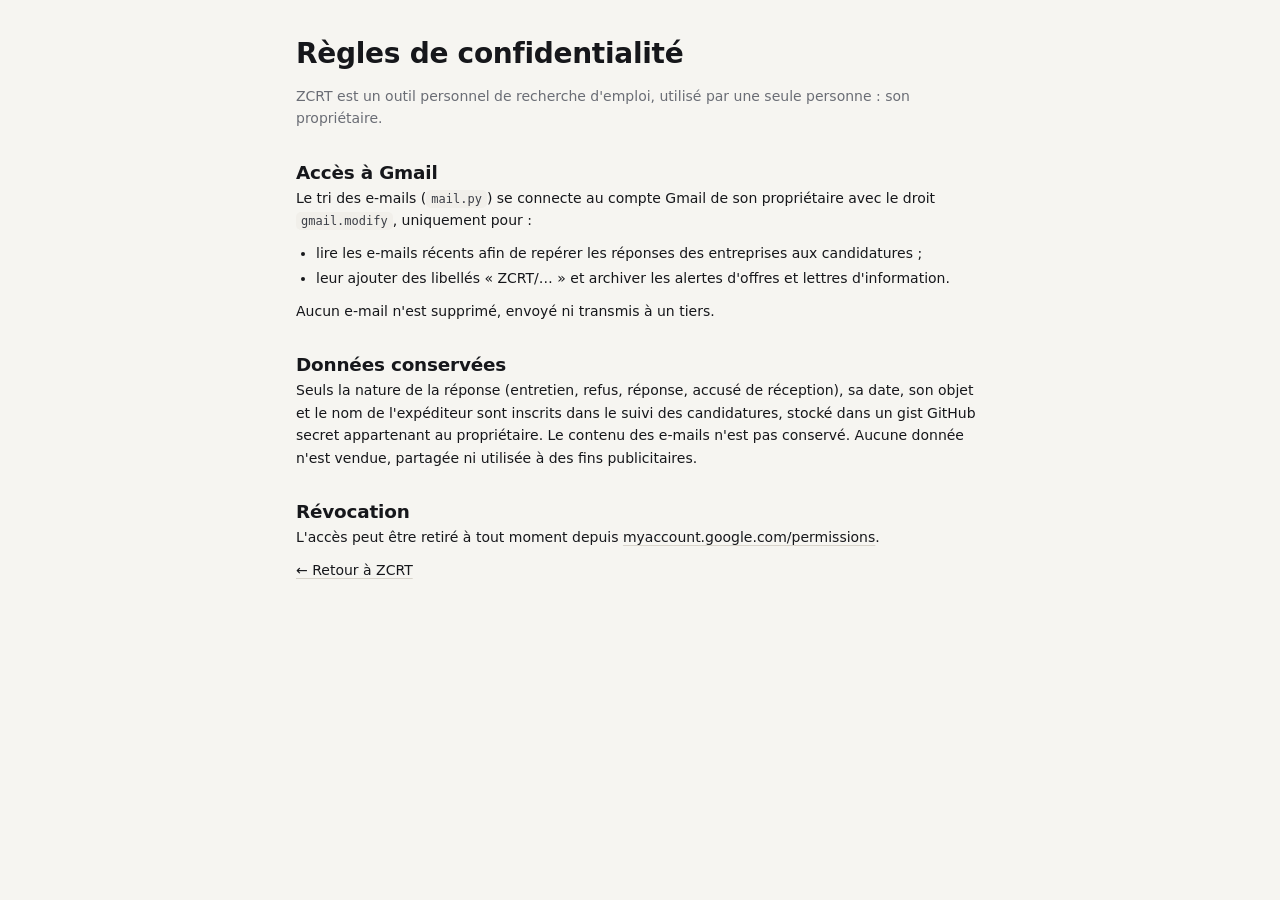
==== confidentialite.html @ 4978a3b3 "Page de confidentialité pour l'écran de consentement Google Co-Authored-By: Claude Opus 5.5 <noreply" ====
<!doctype html>
<html lang="fr">
<head>
<meta charset="utf-8"><meta name="viewport" content="width=device-width,initial-scale=1">
<title>ZCRT — Confidentialité</title>
<link rel="icon" type="image/png" href="icons/favicon-64.png">
<link rel="stylesheet" href="theme.css">
<script>
(function () {
  try {
    var t = localStorage.getItem('zcrt_theme') || (matchMedia('(prefers-color-scheme: dark)').matches ? 'dark' : 'light');
    document.documentElement.setAttribute('data-theme', t);
  } catch (e) { /* stockage indisponible */ }
})();
</script>
<style>
  body { background: var(--bg); color: var(--ink); }
  main { max-width: 720px; margin: 0 auto; padding: 32px 16px 64px; line-height: 1.6; }
  h1 { margin-bottom: 8px; }
  h2 { margin-top: 28px; font-size: 1.15rem; }
  ul { padding-left: 20px; }
</style>
</head>
<body>
<main>
  <h1>Règles de confidentialité</h1>
  <p class="muted">ZCRT est un outil personnel de recherche d'emploi, utilisé par une seule personne : son propriétaire.</p>

  <h2>Accès à Gmail</h2>
  <p>Le tri des e-mails (<code>mail.py</code>) se connecte au compte Gmail de son propriétaire avec le droit <code>gmail.modify</code>, uniquement pour :</p>
  <ul>
    <li>lire les e-mails récents afin de repérer les réponses des entreprises aux candidatures ;</li>
    <li>leur ajouter des libellés « ZCRT/… » et archiver les alertes d'offres et lettres d'information.</li>
  </ul>
  <p>Aucun e-mail n'est supprimé, envoyé ni transmis à un tiers.</p>

  <h2>Données conservées</h2>
  <p>Seuls la nature de la réponse (entretien, refus, réponse, accusé de réception), sa date, son objet et le nom de l'expéditeur sont inscrits dans le suivi des candidatures, stocké dans un gist GitHub secret appartenant au propriétaire. Le contenu des e-mails n'est pas conservé. Aucune donnée n'est vendue, partagée ni utilisée à des fins publicitaires.</p>

  <h2>Révocation</h2>
  <p>L'accès peut être retiré à tout moment depuis <a href="https://myaccount.google.com/permissions">myaccount.google.com/permissions</a>.</p>

  <p><a href="./">← Retour à ZCRT</a></p>
</main>
</body>
</html>
---- theme.css ----
/* ==========================================================================
   ZCRT — système de design
   Identité : encre profonde + citron vert (signal), fond papier chaud,
   une couleur discrète par métier. Titres en Bricolage Grotesque, interface
   en Inter. Clair et sombre partagent les mêmes jetons.
   ========================================================================== */

:root {
  color-scheme: light;
  --bg: #f6f5f1;
  --surface: #ffffff;
  --surface-2: #faf9f6;
  --surface-3: #f1efea;
  --ink: #16171b;
  --ink-2: #3b3e46;
  --muted: #6a6d75;
  --faint: #9a9ca3;
  --line: #e8e5de;
  --line-strong: #d8d4cb;

  --brand: #16171b;
  --brand-ink: #ffffff;
  --signal: #c6ef6b;
  --signal-ink: #1f2a07;
  --focus: #4c6ef5;

  --stock: #d97a2b;
  --rayon: #1d9a74;
  --vente: #cf4a7d;

  --st-examiner: #6a6d75;
  --st-postuler: #3a66db;
  --st-envoyee: #1d8f57;
  --st-entretien: #7a55e8;
  --st-relancer: #b7791f;
  --st-refus: #c9423a;
  --st-ignoree: #8b8e95;

  --radius-sm: 8px;
  --radius: 12px;
  --radius-lg: 16px;
  --shadow-xs: 0 1px 2px rgba(22, 23, 27, .05);
  --shadow-sm: 0 1px 2px rgba(22, 23, 27, .04), 0 2px 6px rgba(22, 23, 27, .04);
  --shadow: 0 1px 2px rgba(22, 23, 27, .04), 0 8px 24px rgba(22, 23, 27, .06);
  --shadow-lg: 0 2px 6px rgba(22, 23, 27, .06), 0 20px 48px rgba(22, 23, 27, .14);
  --ease: cubic-bezier(.2, .7, .2, 1);

  --display: "Bricolage Grotesque", "Inter", system-ui, sans-serif;
  --sans: "Inter", ui-sans-serif, system-ui, -apple-system, "Segoe UI", Arial, sans-serif;
  --mono: ui-monospace, "SF Mono", Menlo, Consolas, monospace;
}

:root[data-theme="dark"] {
  color-scheme: dark;
  --bg: #0e0f12;
  --surface: #16171c;
  --surface-2: #1b1d23;
  --surface-3: #22242b;
  --ink: #eceef1;
  --ink-2: #c5c8ce;
  --muted: #9a9ea7;
  --faint: #6e727b;
  --line: #25272e;
  --line-strong: #33363e;

  --brand: #eceef1;
  --brand-ink: #111215;
  --signal: #c6ef6b;
  --signal-ink: #1a2405;
  --focus: #8aa4ff;

  --stock: #f0974f;
  --rayon: #3cc196;
  --vente: #ec6f9d;

  --st-examiner: #a2a6ae;
  --st-postuler: #7c9dff;
  --st-envoyee: #4cc887;
  --st-entretien: #a98bff;
  --st-relancer: #e3b04f;
  --st-refus: #f07b72;
  --st-ignoree: #7d818a;

  --shadow-xs: 0 1px 2px rgba(0, 0, 0, .4);
  --shadow-sm: 0 1px 2px rgba(0, 0, 0, .35), 0 2px 6px rgba(0, 0, 0, .2);
  --shadow: 0 1px 2px rgba(0, 0, 0, .35), 0 8px 24px rgba(0, 0, 0, .3);
  --shadow-lg: 0 2px 6px rgba(0, 0, 0, .4), 0 24px 56px rgba(0, 0, 0, .55);
}

/* ---------- Base ---------- */
*, *::before, *::after { box-sizing: border-box; }
html { scroll-behavior: smooth; -webkit-text-size-adjust: 100%; }
body {
  margin: 0;
  background: var(--bg);
  color: var(--ink);
  font: 14px/1.55 var(--sans);
  -webkit-font-smoothing: antialiased;
  -moz-osx-font-smoothing: grayscale;
  text-rendering: optimizeLegibility;
}
h1, h2, h3, h4 { font-family: var(--display); color: var(--ink); margin: 0; letter-spacing: -.01em; }
p { margin: 0 0 10px; }
a { color: var(--ink); text-underline-offset: 3px; text-decoration-color: var(--line-strong); }
a:hover { text-decoration-color: currentColor; }
code { font: 12px/1 var(--mono); background: var(--surface-3); border-radius: 5px; padding: 2px 5px; color: var(--ink-2); }
ul { margin: 6px 0 10px; padding-left: 18px; }
li { margin: 3px 0; }
[hidden] { display: none !important; }
.sr-only { position: absolute; width: 1px; height: 1px; overflow: hidden; clip: rect(0 0 0 0); white-space: nowrap; }
.muted { color: var(--muted); }
.small { font-size: 12px; }
.hint { color: var(--muted); font-size: 12px; margin: 6px 0 0; }
::selection { background: color-mix(in srgb, var(--signal) 60%, transparent); color: var(--ink); }

.ic { width: 16px; height: 16px; flex: none; fill: none; stroke: currentColor; stroke-width: 1.9; stroke-linecap: round; stroke-linejoin: round; vertical-align: -3px; }

:focus-visible { outline: 2px solid var(--focus); outline-offset: 2px; border-radius: 6px; }

/* ---------- Boutons ---------- */
button, input, select, textarea { font: inherit; color: inherit; }
button {
  display: inline-flex; align-items: center; justify-content: center; gap: 7px;
  min-height: 38px; padding: 8px 14px;
  border: 1px solid transparent; border-radius: 10px;
  background: var(--brand); color: var(--brand-ink);
  font-weight: 600; font-size: 14px; line-height: 1.2;
  cursor: pointer; white-space: nowrap;
  box-shadow: var(--shadow-xs);
  transition: background-color .15s var(--ease), border-color .15s var(--ease), color .15s var(--ease), box-shadow .15s var(--ease), transform .15s var(--ease);
}
button:hover { background: color-mix(in srgb, var(--brand) 86%, var(--bg)); }
button:active { transform: translateY(1px); }
button:disabled, button[disabled] { opacity: .45; cursor: not-allowed; transform: none; box-shadow: none; }
button.secondary { background: var(--surface); color: var(--ink); border-color: var(--line-strong); }
button.secondary:hover { background: var(--surface-2); border-color: color-mix(in srgb, var(--line-strong) 60%, var(--ink)); }
button.ghost { background: transparent; color: var(--ink-2); border-color: transparent; box-shadow: none; }
button.ghost:hover { background: var(--surface-3); color: var(--ink); }
button.ok { background: var(--st-envoyee); color: #fff; }
button.ok:hover { background: color-mix(in srgb, var(--st-envoyee) 86%, #000); }
:root[data-theme="dark"] button.ok { color: #08130d; }
.small-btn { min-height: 32px; padding: 5px 10px; font-size: 13px; }
.icon-btn { width: 38px; padding: 0; }
.icon-link { display: inline-grid; place-items: center; width: 32px; height: 32px; border-radius: 8px; color: var(--muted); }
.icon-link:hover { background: var(--surface-3); color: var(--ink); }

/* ---------- Champs ---------- */
.field label { display: block; margin: 0 0 6px; font-size: 12px; font-weight: 600; color: var(--ink-2); }
.field input, .field select, .field textarea, select, .search-box {
  width: 100%; min-height: 40px; padding: 9px 12px;
  border: 1px solid var(--line-strong); border-radius: 10px;
  background: var(--surface); color: var(--ink);
  transition: border-color .15s var(--ease), box-shadow .15s var(--ease), background-color .15s var(--ease);
}
.field textarea { line-height: 1.55; resize: vertical; }
.field input:hover, .field select:hover, .field textarea:hover, select:hover { border-color: color-mix(in srgb, var(--line-strong) 55%, var(--ink)); }
.field input:focus, .field select:focus, .field textarea:focus, select:focus, .search-box:focus-within {
  outline: none; border-color: var(--focus); box-shadow: 0 0 0 3px color-mix(in srgb, var(--focus) 22%, transparent);
}
.field input:disabled { background: var(--surface-3); color: var(--muted); }
input::placeholder, textarea::placeholder { color: var(--faint); }
select {
  appearance: none; -webkit-appearance: none; cursor: pointer; padding-right: 32px;
  background-image: url("data:image/svg+xml,%3Csvg xmlns='http://www.w3.org/2000/svg' width='12' height='12' viewBox='0 0 24 24' fill='none' stroke='%238a8d94' stroke-width='2.4' stroke-linecap='round' stroke-linejoin='round'%3E%3Cpath d='m6 9 6 6 6-6'/%3E%3C/svg%3E");
  background-repeat: no-repeat; background-position: right 11px center;
}
input[type="checkbox"] { accent-color: var(--brand); width: 16px; height: 16px; margin: 0; }

/* ---------- Structure ---------- */
.app { display: grid; grid-template-columns: 236px minmax(0, 1fr); min-height: 100vh; }
.side {
  position: sticky; top: 0; height: 100vh; display: flex; flex-direction: column; gap: 6px;
  padding: 22px 14px; background: #121316; color: #fff; z-index: 10;
}
:root[data-theme="dark"] .side { background: #0a0b0d; border-right: 1px solid var(--line); }
.brand { display: flex; align-items: center; gap: 10px; margin: 0 8px 22px; font: 700 22px/1 var(--display); letter-spacing: -.5px; }
.brand-mark { display: inline-grid; place-items: center; width: 30px; height: 30px; border-radius: 9px; background: var(--signal); color: var(--signal-ink); font: 800 16px/1 var(--display); }
.brand i, .top-brand i { font-style: normal; color: var(--signal); }
.nav { display: grid; gap: 2px; }
.nav button {
  justify-content: flex-start; gap: 11px; width: 100%; min-height: 40px; padding: 9px 12px;
  background: transparent; color: #a8abb3; border: 0; box-shadow: none; font-weight: 500; text-align: left;
}
.nav button .ic { width: 18px; height: 18px; }
.nav button:hover { background: rgba(255, 255, 255, .06); color: #fff; }
.nav button.active { background: rgba(255, 255, 255, .09); color: #fff; }
.nav button.active .ic { color: var(--signal); }
.nav-count { margin-left: auto; min-width: 22px; padding: 1px 7px; border-radius: 999px; background: rgba(255, 255, 255, .1); color: #fff; font-size: 11px; font-weight: 600; text-align: center; }
.side-note { margin-top: auto; padding: 0 10px; color: #6f727a; font-size: 11px; line-height: 1.5; }

.main { min-width: 0; width: 100%; max-width: 1240px; margin: 0 auto; padding: 28px clamp(18px, 3.4vw, 44px) 40px; }

/* ---------- En-tête ---------- */
.top { position: relative; display: flex; align-items: center; justify-content: center; text-align: center; padding: 4px 52px 22px; margin-bottom: 22px; border-bottom: 1px solid var(--line); }
.top-brand { display: none; }
.top-brand i { margin-left: -6px; }
.eyebrow { color: var(--muted); font-size: 11px; font-weight: 600; letter-spacing: .14em; text-transform: uppercase; }
.top h1 { margin: 6px 0 4px; font-size: clamp(24px, 2.6vw, 32px); font-weight: 700; line-height: 1.15; letter-spacing: -.025em; }
.motto { color: var(--muted); font-size: 14px; font-style: italic; }
.top-actions { position: absolute; top: 2px; right: 0; }
.theme-toggle { border: 1px solid var(--line-strong); background: var(--surface); color: var(--ink-2); border-radius: 999px; }
.theme-toggle:hover { background: var(--surface-2); color: var(--ink); }

.section { display: none; }
.section.active { display: block; animation: rise .28s var(--ease); }
@keyframes rise { from { opacity: 0; transform: translateY(6px); } to { opacity: 1; transform: none; } }

/* ---------- Pastilles ---------- */
.pill { display: inline-flex; align-items: center; gap: 6px; padding: 4px 10px; border-radius: 999px; background: var(--surface-3); color: var(--ink-2); font-size: 12px; font-weight: 600; white-space: nowrap; }
.pill .ic { width: 13px; height: 13px; }
.pill.green { background: color-mix(in srgb, var(--st-envoyee) 13%, transparent); color: var(--st-envoyee); }
.pill.blue { background: color-mix(in srgb, var(--st-postuler) 13%, transparent); color: var(--st-postuler); }

/* ---------- Statistiques ---------- */
.stats { display: grid; grid-template-columns: repeat(4, minmax(0, 1fr)); gap: 12px; margin-bottom: 12px; }
.stat {
  position: relative; display: flex; align-items: center; gap: 12px; padding: 14px 16px;
  background: var(--surface); border: 1px solid var(--line); border-radius: var(--radius); box-shadow: var(--shadow-xs);
}
.stat-ic { display: grid; place-items: center; flex: none; width: 36px; height: 36px; border-radius: 10px; background: var(--surface-3); color: var(--ink-2); }
.stat-ic .ic { width: 18px; height: 18px; }
.stat:nth-child(2) .stat-ic { background: color-mix(in srgb, var(--stock) 14%, transparent); color: var(--stock); }
.stat:nth-child(3) .stat-ic { background: color-mix(in srgb, var(--st-envoyee) 14%, transparent); color: var(--st-envoyee); }
.stat:nth-child(4) .stat-ic { background: color-mix(in srgb, var(--st-entretien) 13%, transparent); color: var(--st-entretien); }
.stat label { display: block; color: var(--muted); font-size: 12px; font-weight: 500; line-height: 1.3; }
.stat strong { display: block; margin-top: 2px; font: 700 24px/1.1 var(--display); letter-spacing: -.02em; font-variant-numeric: tabular-nums; }
.stat.clickable { cursor: pointer; transition: border-color .15s var(--ease), box-shadow .15s var(--ease), transform .15s var(--ease); }
.stat.clickable:hover { border-color: var(--line-strong); box-shadow: var(--shadow-sm); transform: translateY(-1px); }
.stat-go { margin-left: auto; color: var(--faint); transition: transform .15s var(--ease), color .15s var(--ease); }
.stat.clickable:hover .stat-go { color: var(--ink); transform: translateX(2px); }

/* ---------- Actions rapides et objectif ---------- */
.pilot-bar { display: grid; grid-template-columns: repeat(3, minmax(0, 1fr)); gap: 12px; margin-bottom: 12px; }
.action-btn { min-height: 52px; border-radius: var(--radius); font-size: 15px; font-weight: 600; gap: 9px; }
.action-btn .ic { width: 18px; height: 18px; }
.count { min-width: 26px; padding: 2px 8px; border-radius: 999px; background: rgba(255, 255, 255, .16); font-size: 12px; font-weight: 600; font-variant-numeric: tabular-nums; }
:root[data-theme="dark"] #triageBtn { background: var(--surface-3); color: var(--ink); border-color: var(--line-strong); }
:root[data-theme="dark"] #triageBtn:hover { background: #2b2e36; }
:root[data-theme="dark"] .ok .count { background: rgba(0, 0, 0, .12); }
.goal { display: flex; flex-direction: column; justify-content: center; gap: 6px; min-width: 0; padding: 10px 14px; background: var(--surface); border: 1px solid var(--line); border-radius: var(--radius); box-shadow: var(--shadow-xs); color: var(--muted); font-size: 12px; }
.goal-top { display: flex; align-items: center; justify-content: space-between; }
.goal-label { display: inline-flex; align-items: center; gap: 6px; font-weight: 600; color: var(--ink-2); }
.goal-label .ic { width: 14px; height: 14px; }
.goal-check { display: none; color: var(--st-envoyee); }
.goal.done .goal-check { display: inline-flex; }
.goal-text b { color: var(--ink); font: 700 15px/1 var(--display); }
.goal-bar { height: 6px; overflow: hidden; border-radius: 99px; background: var(--surface-3); }
.goal-bar i { display: block; width: 0; height: 100%; border-radius: inherit; background: var(--ink); transition: width .5s var(--ease); }
.goal.done .goal-bar i { background: var(--st-envoyee); }
.sync-state { color: var(--muted); font-size: 12px; }
.pilot-bar .sync-state { grid-column: 1 / -1; margin-top: -4px; text-align: right; }
.pilot-bar .sync-state:empty { display: none; }
.sync-error { color: var(--st-refus) !important; }
.sync-pill:not(:empty) { padding: 4px 10px; border-radius: 999px; background: var(--surface-3); white-space: nowrap; }

/* ---------- Onglets métiers ---------- */
.category-tabs { display: grid; grid-template-columns: repeat(3, minmax(0, 1fr)); gap: 12px; margin-bottom: 16px; }
.category-tabs button {
  --c: var(--stock);
  position: relative; justify-content: flex-start; gap: 12px; min-height: 64px; padding: 12px 16px;
  background: var(--surface); color: var(--ink-2); border: 1px solid var(--line); border-radius: var(--radius);
  box-shadow: var(--shadow-xs); font: 600 15px/1.25 var(--display); text-align: left; white-space: normal;
}
.category-tabs button[data-category="rayon"] { --c: var(--rayon); }
.category-tabs button[data-category="vente"] { --c: var(--vente); }
.ct-ic { display: grid; place-items: center; flex: none; width: 38px; height: 38px; border-radius: 10px; background: color-mix(in srgb, var(--c) 13%, transparent); color: var(--c); transition: background-color .15s var(--ease), color .15s var(--ease); }
.ct-ic .ic { width: 19px; height: 19px; }
.ct-label { flex: 1; min-width: 0; }
.ct-count { padding: 2px 9px; border-radius: 999px; background: var(--surface-3); color: var(--muted); font: 600 12px/1.5 var(--sans); font-variant-numeric: tabular-nums; }
.ct-count:empty { display: none; }
.category-tabs button:hover { background: var(--surface-2); border-color: var(--line-strong); color: var(--ink); }
.category-tabs button.active { color: var(--ink); border-color: var(--c); background: color-mix(in srgb, var(--c) 6%, var(--surface)); box-shadow: 0 0 0 1px var(--c), var(--shadow-sm); }
.category-tabs button.active .ct-ic { background: var(--c); color: #fff; }
.category-tabs button.active .ct-count { background: color-mix(in srgb, var(--c) 16%, transparent); color: var(--ink); }

/* ---------- Recherche et filtres ---------- */
.panel { background: var(--surface); border: 1px solid var(--line); border-radius: var(--radius-lg); box-shadow: var(--shadow-xs); padding: 22px; margin-bottom: 16px; }
.panel-head { display: flex; align-items: flex-start; justify-content: space-between; gap: 14px; margin-bottom: 18px; }
.panel h2 { font-size: 18px; font-weight: 700; letter-spacing: -.015em; }
.panel h3 { font-size: 15px; }
.panel-sub { margin: 4px 0 0; color: var(--muted); font-size: 13px; max-width: 70ch; }
.panel-foot { display: flex; flex-wrap: wrap; gap: 8px; margin-top: 18px; }

.search-panel { padding: 14px; margin-bottom: 18px; }
.search-row { display: flex; gap: 8px; }
.search-box { display: flex; align-items: center; gap: 10px; flex: 1; width: auto; min-width: 0; min-height: 46px; padding: 0 14px; cursor: text; border-radius: 11px; background: var(--surface-2); }
.search-box .ic { width: 18px; height: 18px; color: var(--muted); }
.search-box input { flex: 1; min-width: 0; height: 44px; border: 0; outline: 0; background: transparent; font-size: 15px; }
.search-box input::-webkit-search-cancel-button { cursor: pointer; }
.search-row > button { min-height: 46px; border-radius: 11px; }
.filters-toggle { display: none; }
.ft-count { min-width: 20px; padding: 1px 6px; border-radius: 999px; background: var(--brand); color: var(--brand-ink); font-size: 11px; }
.filters { display: grid; grid-template-columns: repeat(4, minmax(0, 1fr)) auto; gap: 10px; align-items: end; margin-top: 12px; }
.filters .field label { font-size: 11px; color: var(--muted); font-weight: 600; letter-spacing: .02em; }
.filters select { min-height: 38px; font-size: 13px; background-color: var(--surface); }
.filters #resetFilters { min-height: 38px; color: var(--muted); }
.checks { grid-column: 1 / -1; display: flex; flex-wrap: wrap; gap: 8px 20px; padding-top: 4px; color: var(--muted); font-size: 12px; }
.checks label { display: inline-flex; align-items: center; gap: 8px; cursor: pointer; }
.active-filters { display: flex; flex-wrap: wrap; gap: 6px; margin-top: 12px; padding-top: 12px; border-top: 1px dashed var(--line); }
.filter-chip { min-height: 30px; padding: 4px 8px 4px 11px; gap: 6px; border-radius: 999px; background: var(--surface-3); color: var(--ink); border: 1px solid transparent; box-shadow: none; font-size: 12px; font-weight: 500; }
.filter-chip .ic { width: 13px; height: 13px; color: var(--muted); }
.filter-chip:hover { background: color-mix(in srgb, var(--surface-3) 60%, var(--line-strong)); }
.filter-chip.clear-all { background: transparent; color: var(--muted); padding: 4px 10px; }
.filter-chip.clear-all:hover { color: var(--ink); background: transparent; text-decoration: underline; }

/* ---------- Résultats ---------- */
.results-head { display: flex; align-items: center; justify-content: space-between; gap: 12px; margin: 0 2px 12px; }
.results-head h2 { display: flex; align-items: center; gap: 10px; font-size: 18px; }
.results-tools { display: flex; align-items: center; gap: 12px; }
.result-count { color: var(--muted); font-size: 13px; font-variant-numeric: tabular-nums; }
.sort { position: relative; display: inline-flex; align-items: center; }
.sort .ic { position: absolute; left: 10px; width: 14px; height: 14px; color: var(--muted); pointer-events: none; }
.sort select { width: auto; min-height: 34px; padding: 6px 30px 6px 30px; border-radius: 9px; font-size: 13px; font-weight: 500; }

.jobs { display: grid; gap: 10px; }
.jobs:empty { min-height: 300px; border-radius: var(--radius); background:
  linear-gradient(90deg, transparent, color-mix(in srgb, var(--surface) 70%, transparent), transparent) 0 0 / 40% 100% no-repeat,
  repeating-linear-gradient(var(--surface-3) 0 118px, transparent 118px 128px);
  animation: shimmer 1.2s linear infinite; }
@keyframes shimmer { from { background-position: -40% 0, 0 0; } to { background-position: 140% 0, 0 0; } }

/* ---------- Carte d'offre ---------- */
.job {
  --c: var(--stock);
  position: relative; display: grid; grid-template-columns: auto minmax(0, 1fr) 176px; gap: 16px;
  padding: 16px 16px 16px 18px; background: var(--surface); border: 1px solid var(--line); border-radius: var(--radius);
  box-shadow: var(--shadow-xs); transition: border-color .15s var(--ease), box-shadow .15s var(--ease), transform .15s var(--ease);
}
.job::before { content: ""; position: absolute; left: -1px; top: 14px; bottom: 14px; width: 3px; border-radius: 0 3px 3px 0; background: var(--c); }
.job[data-cat="rayon"] { --c: var(--rayon); }
.job[data-cat="vente"] { --c: var(--vente); }
.job:hover { border-color: var(--line-strong); box-shadow: var(--shadow); transform: translateY(-1px); }
.job[data-status="Candidature envoyée"], .job[data-status="Refus"], .job[data-status="Ignorée"] { background: var(--surface-2); }
.job[data-status="Candidature envoyée"] h3, .job[data-status="Refus"] h3, .job[data-status="Ignorée"] h3 { color: var(--ink-2); }

.job-logo { flex: none; display: grid; place-items: center; width: 44px; height: 44px; border-radius: 11px; background: hsl(var(--h, 220) 42% 93%); color: hsl(var(--h, 220) 38% 30%); font: 700 15px/1 var(--display); letter-spacing: .02em; }
:root[data-theme="dark"] .job-logo { background: hsl(var(--h, 220) 22% 20%); color: hsl(var(--h, 220) 60% 80%); }
.job-main { min-width: 0; }
.job-head { display: flex; align-items: flex-start; gap: 8px; }
.job h3 { font-size: 16px; font-weight: 700; line-height: 1.3; letter-spacing: -.01em; }
.badge-new { flex: none; margin-top: 1px; padding: 2px 8px; border-radius: 999px; background: var(--signal); color: var(--signal-ink); font-size: 11px; font-weight: 700; letter-spacing: .01em; }
.job-company { margin-top: 2px; color: var(--ink-2); font-weight: 500; font-size: 14px; }
.job-meta { display: flex; flex-wrap: wrap; align-items: center; gap: 4px 14px; margin-top: 8px; color: var(--muted); font-size: 13px; }
.job-meta > span { display: inline-flex; align-items: center; gap: 5px; }
.job-meta .ic { width: 14px; height: 14px; color: var(--faint); }
.job-meta .travel { color: var(--ink-2); font-weight: 500; }
.job-meta .hidden-why { color: var(--muted); font-style: italic; }
.job-meta .fresh { color: color-mix(in srgb, var(--st-envoyee) 85%, var(--ink)); font-weight: 600; }
.job-meta .fresh .ic { color: currentColor; }
.job p { margin: 10px 0 0; color: var(--muted); font-size: 13px; line-height: 1.55; display: -webkit-box; -webkit-line-clamp: 2; -webkit-box-orient: vertical; overflow: hidden; }
.job-tags { display: flex; flex-wrap: wrap; align-items: center; gap: 6px; margin-top: 10px; }
.contract { display: inline-flex; align-items: center; padding: 3px 9px; border-radius: 6px; font-size: 12px; font-weight: 600; border: 1px solid transparent; }
.c-cdi { background: color-mix(in srgb, var(--st-envoyee) 12%, transparent); color: var(--st-envoyee); }
.c-cdd { background: color-mix(in srgb, var(--st-postuler) 12%, transparent); color: var(--st-postuler); }
.c-interim { background: color-mix(in srgb, var(--st-entretien) 12%, transparent); color: var(--st-entretien); }
.c-verifier { background: transparent; color: var(--muted); border: 1px dashed var(--line-strong); }
.source-credit { display: inline-flex; align-items: center; padding: 3px 8px; border-radius: 6px; border: 1px solid var(--line); color: var(--muted); font-size: 11px; font-weight: 600; text-decoration: none; }
.source-credit:hover { color: var(--ink); border-color: var(--line-strong); }

.job-side { display: flex; flex-direction: column; align-items: stretch; gap: 8px; }
.job-side .status { align-self: flex-end; }
.job-side .status.s-examiner { display: none; } /* statut par défaut : déjà lisible dans le menu */
.prep-main { min-height: 40px; font-weight: 600; }
.prep-main .ic { transition: transform .15s var(--ease); }
.prep-main:hover .ic { transform: translateX(3px); }
.status-select { min-height: 34px; padding: 6px 30px 6px 10px; font-size: 12px; color: var(--ink-2); background-color: var(--surface); }
.status-select.compact { width: auto; min-height: 32px; }

/* ---------- Statuts (icône + texte, jamais la couleur seule) ---------- */
.status { --s: var(--st-examiner); display: inline-flex; align-items: center; gap: 5px; padding: 3px 9px 3px 7px; border-radius: 999px; background: color-mix(in srgb, var(--s) 12%, transparent); color: var(--s); font-size: 12px; font-weight: 600; white-space: nowrap; }
.status .ic { width: 13px; height: 13px; stroke-width: 2.2; }
.s-postuler { --s: var(--st-postuler); }
.s-envoyee { --s: var(--st-envoyee); }
.s-entretien { --s: var(--st-entretien); }
.s-relancer { --s: var(--st-relancer); }
.s-refus { --s: var(--st-refus); }
.s-ignoree { --s: var(--st-ignoree); }

/* ---------- États vides ---------- */
.empty { display: flex; flex-direction: column; align-items: center; gap: 6px; padding: 44px 20px; text-align: center; color: var(--muted); background: var(--surface); border: 1px dashed var(--line-strong); border-radius: var(--radius); }
.empty strong { color: var(--ink); font: 600 16px/1.3 var(--display); }
.empty .empty-ic { width: 34px; height: 34px; margin-bottom: 6px; padding: 7px; border-radius: 10px; background: var(--surface-3); color: var(--muted); stroke-width: 1.6; }
.empty button { margin-top: 10px; }

/* ---------- Candidatures ---------- */
.apps-toolbar { display: flex; flex-wrap: wrap; align-items: center; justify-content: space-between; gap: 10px; margin-bottom: 14px; }
.segmented { display: flex; flex-wrap: wrap; gap: 6px; }
.seg { min-height: 34px; padding: 5px 12px; gap: 6px; border-radius: 999px; background: var(--surface); color: var(--ink-2); border: 1px solid var(--line); box-shadow: none; font-size: 13px; font-weight: 500; }
.seg .ic { width: 14px; height: 14px; }
.seg b { color: var(--muted); font-weight: 600; font-variant-numeric: tabular-nums; }
.seg:hover { background: var(--surface-2); border-color: var(--line-strong); }
.seg.active { background: var(--brand); color: var(--brand-ink); border-color: var(--brand); }
.seg.active b { color: inherit; opacity: .7; }
.apps-actions { display: flex; gap: 8px; margin-left: auto; }
.view-switch { display: inline-flex; padding: 3px; border-radius: 11px; background: var(--surface-3); }
.view-switch button { min-height: 32px; padding: 5px 11px; font-size: 13px; color: var(--muted); }
.view-switch button.active { background: var(--surface); color: var(--ink); box-shadow: var(--shadow-xs); }

.table-wrap { overflow: auto; background: var(--surface); border: 1px solid var(--line); border-radius: var(--radius-lg); box-shadow: var(--shadow-xs); }
table { width: 100%; border-collapse: collapse; }
th { position: sticky; top: 0; padding: 11px 16px; background: var(--surface-2); border-bottom: 1px solid var(--line); color: var(--muted); font-size: 11px; font-weight: 600; letter-spacing: .06em; text-transform: uppercase; text-align: left; white-space: nowrap; }
td { padding: 12px 16px; border-bottom: 1px solid var(--line); font-size: 13px; vertical-align: middle; }
tbody tr { transition: background-color .12s var(--ease); }
tbody tr:hover { background: var(--surface-2); }
tbody tr:last-child td { border-bottom: 0; }
.cell-job { display: flex; align-items: center; gap: 12px; min-width: 220px; }
#appsTable td:nth-child(3) { color: var(--muted); white-space: nowrap; font-variant-numeric: tabular-nums; }
.cell-job .muted { display: block; margin-top: 1px; }
#appsTable td:last-child { width: 1%; white-space: nowrap; }
.row-actions .status-select { width: 168px; }
.cell-job .job-logo { width: 34px; height: 34px; border-radius: 9px; font-size: 12px; }
.cell-job b { display: block; font-weight: 600; color: var(--ink); line-height: 1.35; }
.row-actions { display: flex; align-items: center; justify-content: flex-end; gap: 6px; }
.empty-row td { padding: 16px; }
.empty-row .empty { border: 0; }

.kanban { display: grid; grid-auto-flow: column; grid-auto-columns: minmax(200px, 1fr); gap: 12px; overflow-x: auto; padding-bottom: 6px; align-items: start; }
.kcol { background: var(--surface-2); border: 1px solid var(--line); border-radius: var(--radius-lg); padding: 10px; }
.kcol-head { display: flex; align-items: center; justify-content: space-between; padding: 2px 4px 10px; }
.kcount { color: var(--muted); font-size: 12px; font-weight: 600; }
.kcol { min-width: 0; }
.kcol-body { display: grid; grid-template-columns: minmax(0, 1fr); gap: 8px; }
.kcard-top > div { min-width: 0; }
.kcard h4 { overflow-wrap: anywhere; }
.kcard-meta { min-width: 0; }
.kcard { padding: 12px; background: var(--surface); border: 1px solid var(--line); border-radius: var(--radius); box-shadow: var(--shadow-xs); transition: box-shadow .15s var(--ease), border-color .15s var(--ease); }
.kcard:hover { border-color: var(--line-strong); box-shadow: var(--shadow-sm); }
.kcard-top { display: flex; gap: 10px; margin-bottom: 8px; }
.kcard-top .job-logo { width: 32px; height: 32px; border-radius: 8px; font-size: 11px; }
.kcard h4 { font-size: 14px; line-height: 1.3; }
.kcard-meta { display: flex; align-items: center; gap: 6px; margin-top: 3px; color: var(--muted); font-size: 12px; }
.kcard-meta .ic { width: 13px; height: 13px; color: var(--faint); }
.mail-entretien, .mail-entretien .ic { color: var(--st-entretien); font-weight: 600; }
.mail-refus, .mail-refus .ic { color: var(--st-refus); }
.mail-reponse, .mail-reponse .ic { color: var(--st-envoyee); font-weight: 600; }
.kcard-actions { display: flex; flex-wrap: wrap; align-items: center; gap: 6px; margin-top: 10px; }
.kcard-actions .small-btn { flex: 1; }
.kcard-actions .status-select { flex: 1 1 100%; width: 100%; min-width: 0; }
.kcard-top .job-logo { flex: none; }
.kempty { padding: 18px; text-align: center; color: var(--faint); font-size: 12px; border: 1px dashed var(--line); border-radius: var(--radius); }

/* ---------- Critères, modèles, synchro ---------- */
.two { display: grid; grid-template-columns: 1fr 1fr; gap: 16px; }
.info-grid { display: grid; grid-template-columns: repeat(3, minmax(0, 1fr)); gap: 14px; }
.tpl-grid { display: grid; grid-template-columns: repeat(3, minmax(0, 1fr)); gap: 16px; }
.tpl { --c: var(--stock); padding: 14px; border: 1px solid var(--line); border-radius: var(--radius); background: var(--surface-2); }
.tpl[data-cat="rayon"] { --c: var(--rayon); }
.tpl[data-cat="vente"] { --c: var(--vente); }
.tpl > label:first-child { display: flex; align-items: center; gap: 8px; font: 600 14px/1.3 var(--display); color: var(--ink); }
.tpl > label:first-child::before { content: ""; width: 8px; height: 8px; border-radius: 50%; background: var(--c); }
.tpl textarea { min-height: 300px; font-size: 13px; }
.tpl p { margin: 10px 0 0; }
.job-types { display: grid; grid-template-columns: repeat(auto-fill, minmax(260px, 1fr)); gap: 8px; }
.job-types label { display: flex; align-items: center; gap: 10px; padding: 10px 12px; border: 1px solid var(--line); border-radius: 10px; background: var(--surface); cursor: pointer; font-size: 13px; transition: border-color .15s var(--ease), background-color .15s var(--ease); }
.job-types label:hover { border-color: var(--line-strong); }
.job-types label:has(input:checked) { background: color-mix(in srgb, var(--vente) 7%, var(--surface)); border-color: color-mix(in srgb, var(--vente) 40%, var(--line)); color: var(--ink); }
.job-types input { accent-color: var(--vente); }
.steps { margin: 0 0 16px; padding-left: 20px; color: var(--ink-2); }
.steps li { margin: 6px 0; padding-left: 4px; }
.info-cards { display: grid; grid-template-columns: repeat(3, minmax(0, 1fr)); gap: 12px; }
.info-card { padding: 16px; border: 1px solid var(--line); border-radius: var(--radius); background: var(--surface-2); color: var(--ink-2); font-size: 13px; }
.info-card h3 { display: flex; align-items: center; gap: 8px; margin-bottom: 8px; font-size: 14px; }
.info-card h3 .ic { color: var(--muted); }
.footer { padding: 20px 2px 0; color: var(--faint); font-size: 12px; text-align: center; }

/* ---------- Fenêtres ---------- */
.modal, .pilot { position: fixed; inset: 0; z-index: 50; display: none; align-items: center; justify-content: center; padding: 20px; background: rgba(14, 15, 18, .5); backdrop-filter: blur(6px); -webkit-backdrop-filter: blur(6px); }
.modal.open, .pilot.open { display: flex; animation: fade .18s var(--ease); }
@keyframes fade { from { opacity: 0; } to { opacity: 1; } }
@keyframes pop { from { opacity: 0; transform: translateY(10px) scale(.985); } to { opacity: 1; transform: none; } }
.modal-card, .pilot-card { width: min(640px, 100%); max-height: 92vh; overflow: auto; padding: 24px; background: var(--surface); border: 1px solid var(--line); border-radius: 20px; box-shadow: var(--shadow-lg); animation: pop .22s var(--ease); }
.modal-card .panel-head { align-items: center; }
.pilot-card { width: min(860px, 100%); }
.pilot-head { display: flex; flex-wrap: wrap; align-items: center; gap: 6px; margin-bottom: 14px; }
.pilot-head > button { margin-left: auto; }
.pilot-head .pill.blue { background: var(--brand); color: var(--brand-ink); }
.pilot-card h2 { margin: 2px 0 8px; font-size: 24px; font-weight: 700; line-height: 1.2; letter-spacing: -.02em; }
.pilot-card .job-meta { margin-top: 0; }
.pilot-card .m-company { color: var(--ink); font-weight: 600; }
.pilot-notes { max-height: 34vh; overflow: auto; margin: 14px 0 0; padding: 14px; border-radius: var(--radius); background: var(--surface-2); color: var(--ink-2); font-size: 14px; line-height: 1.65; }
.pilot-hint { display: flex; align-items: center; gap: 6px; margin: 16px 0 8px; padding: 9px 12px; border-radius: 10px; background: color-mix(in srgb, var(--signal) 22%, var(--surface)); color: var(--ink-2); font-size: 13px; }
:root[data-theme="dark"] .pilot-hint { background: color-mix(in srgb, var(--signal) 10%, var(--surface)); }
.pilot-card textarea { width: 100%; min-height: 260px; padding: 14px; border: 1px solid var(--line-strong); border-radius: var(--radius); background: var(--surface-2); color: var(--ink); font: 13.5px/1.65 var(--sans); resize: vertical; }
.pilot-card textarea:focus { outline: none; border-color: var(--focus); box-shadow: 0 0 0 3px color-mix(in srgb, var(--focus) 22%, transparent); background: var(--surface); }
.pilot-chips { display: flex; flex-wrap: wrap; align-items: center; gap: 6px; margin: 12px 0 4px; }
.chip { min-height: 30px; padding: 4px 11px; border-radius: 999px; background: var(--surface-3); color: var(--ink); border: 1px solid transparent; box-shadow: none; font-size: 12px; font-weight: 500; }
.chip:hover { background: var(--surface); border-color: var(--line-strong); }
.pilot-actions { display: flex; flex-wrap: wrap; gap: 8px; margin-top: 16px; padding-top: 16px; border-top: 1px solid var(--line); }
.pilot-actions button { min-height: 42px; }
kbd { display: inline-block; min-width: 20px; padding: 0 5px; border-radius: 5px; background: rgba(255, 255, 255, .18); font: 600 11px/19px var(--mono); text-align: center; }
button.secondary kbd, button.ghost kbd { background: var(--surface-3); color: var(--muted); }
:root[data-theme="dark"] button:not(.secondary):not(.ghost):not(.ok) kbd { background: rgba(0, 0, 0, .1); }

/* ---------- Notification ---------- */
.toast { position: fixed; left: 50%; bottom: 24px; z-index: 60; display: none; transform: translateX(-50%); max-width: calc(100vw - 32px); padding: 11px 18px 11px 14px; border-radius: 999px; background: var(--brand); color: var(--brand-ink); box-shadow: var(--shadow-lg); font-weight: 500; animation: toastIn .22s var(--ease); }
.toast::before { content: ""; display: inline-block; width: 8px; height: 8px; margin-right: 10px; border-radius: 50%; background: var(--signal); vertical-align: 1px; }
@keyframes toastIn { from { opacity: 0; transform: translate(-50%, 8px); } to { opacity: 1; transform: translate(-50%, 0); } }

/* ==========================================================================
   Responsive
   ========================================================================== */
@media (max-width: 1180px) {
  .job { grid-template-columns: auto minmax(0, 1fr) 160px; }
  .tpl-grid { grid-template-columns: 1fr; }
  .info-cards { grid-template-columns: 1fr 1fr; }
}

/* Tablette et mobile : barre de navigation en bas de l'écran. */
@media (max-width: 900px) {
  .app { grid-template-columns: minmax(0, 1fr); }
  .side {
    position: fixed; top: auto; bottom: 0; left: 0; right: 0; height: auto; flex-direction: row;
    padding: 6px 8px calc(6px + env(safe-area-inset-bottom)); border-top: 1px solid rgba(255, 255, 255, .06);
  }
  .brand, .side-note { display: none; }
  .nav { grid-template-columns: repeat(5, minmax(0, 1fr)); width: 100%; gap: 4px; }
  .nav button { position: relative; flex-direction: column; justify-content: center; gap: 3px; min-height: 52px; padding: 6px 4px; font-size: 11px; text-align: center; }
  .nav button .ic { width: 20px; height: 20px; }
  .nav button.active { background: transparent; }
  .nav button.active span { color: #fff; font-weight: 600; }
  .nav-count { position: absolute; top: 3px; left: calc(50% + 6px); margin: 0; min-width: 18px; padding: 0 5px; background: var(--signal); color: var(--signal-ink); font-size: 10px; line-height: 16px; }
  .main { padding: 18px 16px calc(88px + env(safe-area-inset-bottom)); }
  .top { flex-direction: column; padding: 0 44px 16px; margin-bottom: 16px; }
  .top-brand { display: flex; align-items: center; gap: 7px; margin-bottom: 10px; font: 700 17px/1 var(--display); }
  .top-brand .brand-mark { width: 24px; height: 24px; border-radius: 7px; font-size: 13px; }
  .eyebrow { display: none; }
  .stats { grid-template-columns: repeat(2, minmax(0, 1fr)); }
  .filters-toggle { display: inline-flex; }
  .filters { display: none; grid-template-columns: 1fr 1fr; }
  .search-panel.filters-open .filters { display: grid; animation: rise .2s var(--ease); }
  .filters #resetFilters { grid-column: 1 / -1; }
  .info-grid { grid-template-columns: 1fr 1fr; }
  .info-cards { grid-template-columns: 1fr; }
  .toast { bottom: calc(80px + env(safe-area-inset-bottom)); border-radius: 14px; width: max-content; text-align: left; }
}

@media (max-width: 640px) {
  body { font-size: 14px; }
  .top { padding: 0 40px 14px; }
  .top h1 { font-size: 22px; }
  .motto { font-size: 13px; }
  .top-actions { top: 0; }
  .stats { gap: 8px; }
  /* « Offres affichées » et « À examiner » sont déjà lisibles sur les onglets et le bouton Trier. */
  .stat:nth-child(1), .stat:nth-child(2) { display: none; }
  .stat { padding: 11px 12px; gap: 10px; }
  .stat-ic { width: 32px; height: 32px; }
  .stat strong { font-size: 20px; }
  .stat label { font-size: 11px; }
  .stat-go { display: none; }
  .pilot-bar { grid-template-columns: 1fr 1fr; gap: 8px; }
  .pilot-bar .goal { grid-column: 1 / -1; }
  .action-btn { min-height: 52px; font-size: 14px; white-space: normal; }
  .category-tabs { gap: 8px; }
  .category-tabs button { flex-direction: column; justify-content: center; gap: 4px; min-height: 0; padding: 10px 6px; text-align: center; font-size: 12.5px; }
  .ct-ic { width: 30px; height: 30px; border-radius: 9px; }
  .ct-ic .ic { width: 16px; height: 16px; }
  .ct-label { flex: none; }
  .ct-count { padding: 0 7px; font-size: 11px; }
  .search-panel { padding: 10px; }
  .search-box { min-height: 44px; padding: 0 12px; }
  .search-box input { font-size: 16px; }
  .hide-sm { display: none; }
  .search-row > button { width: 46px; padding: 0; }
  .filters-toggle { width: auto !important; padding: 0 12px !important; }
  .results-head { flex-direction: column; align-items: flex-start; gap: 6px; }
  .results-tools { width: 100%; justify-content: space-between; }
  .job { grid-template-columns: auto minmax(0, 1fr); gap: 12px; padding: 14px; }
  .job-logo { width: 38px; height: 38px; border-radius: 10px; font-size: 13px; }
  .job h3 { font-size: 15px; }
  .job-side { grid-column: 1 / -1; display: grid; grid-template-columns: 1fr 1fr; align-items: center; }
  .job-side .status { display: none; }
  .prep-main { min-height: 44px; }
  .status-select { min-height: 44px; }
  .panel { padding: 16px; border-radius: var(--radius); }
  .panel-head { flex-direction: column; }
  .two, .info-grid { grid-template-columns: 1fr; }
  .apps-toolbar { flex-direction: column; align-items: stretch; }
  .segmented { flex-wrap: nowrap; min-width: 0; max-width: 100%; overflow-x: auto; padding-bottom: 2px; scrollbar-width: none; }
  .apps-toolbar > * { min-width: 0; }
  .seg { flex: none; }
  .apps-actions { justify-content: space-between; }
  /* Tableau des candidatures en cartes. */
  .table-wrap { background: transparent; border: 0; box-shadow: none; overflow: visible; }
  .table-wrap thead { display: none; }
  .table-wrap table, .table-wrap tbody, .table-wrap tr, .table-wrap td { display: block; width: 100%; }
  .table-wrap tbody { display: grid; gap: 10px; }
  .table-wrap tr { padding: 12px 14px; background: var(--surface); border: 1px solid var(--line); border-radius: var(--radius); }
  .table-wrap tr:hover { background: var(--surface); }
  .table-wrap td { display: flex; align-items: center; justify-content: space-between; gap: 10px; padding: 6px 0; border: 0; }
  .table-wrap td[data-label]::before { content: attr(data-label); color: var(--muted); font-size: 12px; }
  .table-wrap td[data-label="Poste"] { display: block; padding-bottom: 10px; margin-bottom: 4px; border-bottom: 1px solid var(--line); }
  .table-wrap td[data-label="Poste"]::before { display: none; }
  .cell-job { min-width: 0; }
  .row-actions { justify-content: stretch; margin-top: 6px; }
  .row-actions .status-select { flex: 1; }
  .empty-row { padding: 0 !important; border: 0 !important; }
  .kanban { grid-auto-columns: 86%; scroll-snap-type: x mandatory; }
  .kcol { scroll-snap-align: start; }
  .modal, .pilot { padding: 0; align-items: flex-end; }
  .modal-card, .pilot-card { width: 100%; max-height: 94vh; border-radius: 20px 20px 0 0; padding: 18px 16px calc(18px + env(safe-area-inset-bottom)); }
  .pilot-card h2 { font-size: 20px; }
  .pilot-actions button { flex: 1 1 calc(50% - 4px); min-height: 46px; white-space: normal; }
  kbd { display: none; }
}

@media (max-width: 380px) {
  .category-tabs button { font-size: 12px; }
  .stat-ic { display: none; }
}

@media (prefers-reduced-motion: reduce) {
  *, *::before, *::after { animation: none !important; transition: none !important; scroll-behavior: auto !important; }
}
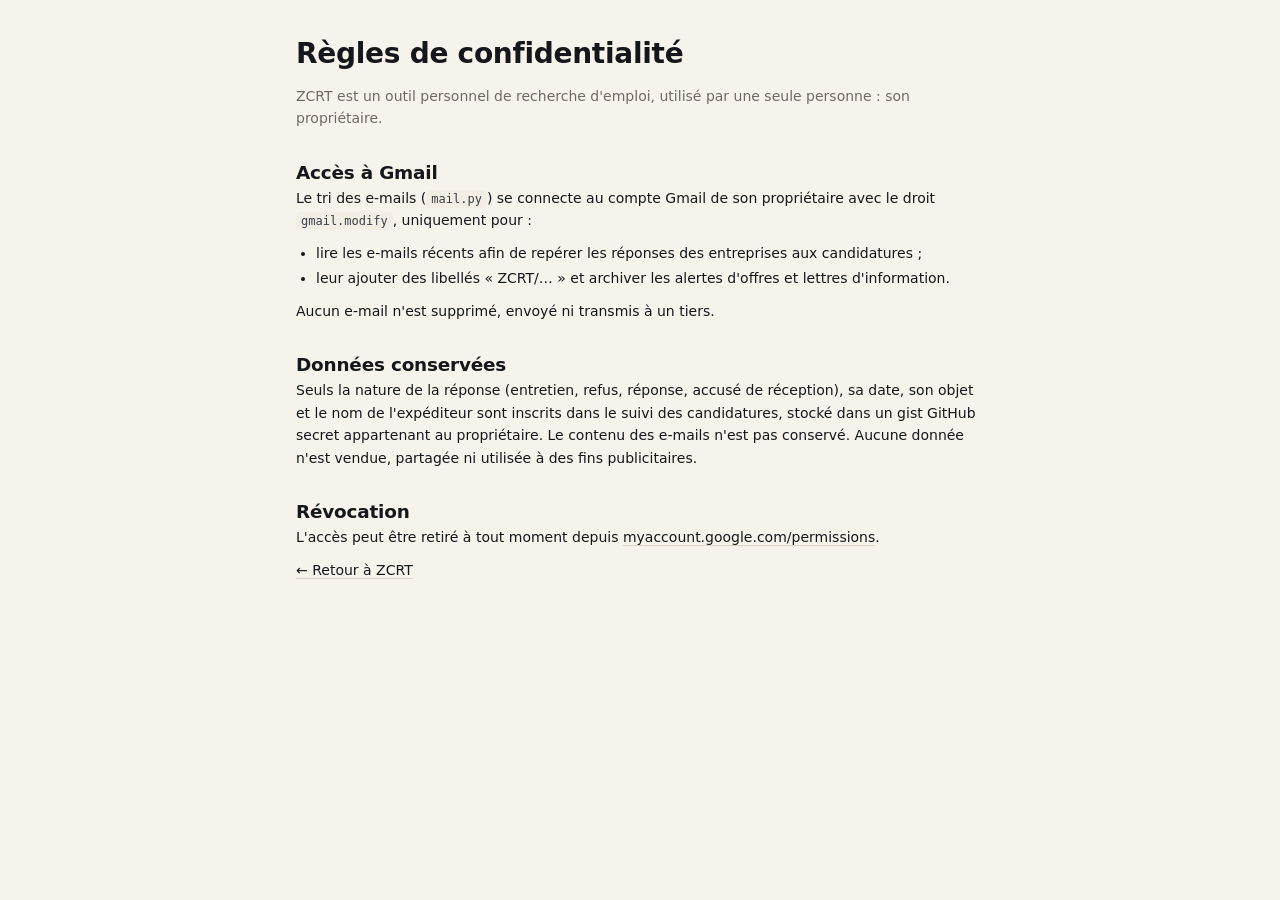
==== commit d44f6be5: "RGRD : refonte « Quai » du design, ZCRT inchangé - theme.css garde la structure commune ; l'habillag" ====
--- a/confidentialite.html
+++ b/confidentialite.html
@@ -5,6 +5,7 @@
 <title>ZCRT — Confidentialité</title>
 <link rel="icon" type="image/png" href="icons/favicon-64.png">
 <link rel="stylesheet" href="theme.css">
+<link rel="stylesheet" href="entrepot.css">
 <script>
 (function () {
   try {
--- a/theme.css
+++ b/theme.css
@@ -27,6 +27,10 @@
   --stock: #d97a2b;
   --rayon: #1d9a74;
   --vente: #cf4a7d;
+  --prepa: #3b7dd8;
+  --encadrement: #7c5cd6;
+  --aero: #0f8fb3;
+  --tri: #5f6f8a;
 
   --st-examiner: #6a6d75;
   --st-postuler: #3a66db;
@@ -72,6 +76,10 @@
   --stock: #f0974f;
   --rayon: #3cc196;
   --vente: #ec6f9d;
+  --prepa: #6aa5f0;
+  --encadrement: #a58cf0;
+  --aero: #3fb6d8;
+  --tri: #9eabc2;
 
   --st-examiner: #a2a6ae;
   --st-postuler: #7c9dff;
@@ -176,6 +184,10 @@
 .brand { display: flex; align-items: center; gap: 10px; margin: 0 8px 22px; font: 700 22px/1 var(--display); letter-spacing: -.5px; }
 .brand-mark { display: inline-grid; place-items: center; width: 30px; height: 30px; border-radius: 9px; background: var(--signal); color: var(--signal-ink); font: 800 16px/1 var(--display); }
 .brand i, .top-brand i { font-style: normal; color: var(--signal); }
+/* Le logo est aussi la bascule de profil (RGRD = Ryan, ZCRT = Zia). */
+.brand-btn { display: inline-flex; align-items: center; gap: 10px; min-height: 0; padding: 0; border: 0; border-radius: 10px; background: none; color: inherit; box-shadow: none; font: inherit; letter-spacing: inherit; cursor: pointer; -webkit-tap-highlight-color: transparent; }
+.brand-btn:hover { background: none; opacity: .85; }
+.brand-btn:active { opacity: .6; }
 .nav { display: grid; gap: 2px; }
 .nav button {
   justify-content: flex-start; gap: 11px; width: 100%; min-height: 40px; padding: 9px 12px;
@@ -210,6 +222,11 @@
 .pill .ic { width: 13px; height: 13px; }
 .pill.green { background: color-mix(in srgb, var(--st-envoyee) 13%, transparent); color: var(--st-envoyee); }
 .pill.blue { background: color-mix(in srgb, var(--st-postuler) 13%, transparent); color: var(--st-postuler); }
+/* Niveaux d'intérêt (pilot.js, tierBadge) : ★ cœur de cible en avant, repli en retrait. */
+.pill.tier-coeur { background: var(--signal); color: var(--signal-ink); }
+.pill.tier-repli { background: transparent; border: 1px dashed var(--line, currentColor); color: var(--muted); }
+.tile-sub { display: block; font-size: 12px; font-weight: 700; opacity: .85; }
+.job-head .pill { flex: none; margin-top: 1px; }
 
 /* ---------- Statistiques ---------- */
 .stats { display: grid; grid-template-columns: repeat(4, minmax(0, 1fr)); gap: 12px; margin-bottom: 12px; }
@@ -433,6 +450,10 @@
 .mail-entretien, .mail-entretien .ic { color: var(--st-entretien); font-weight: 600; }
 .mail-refus, .mail-refus .ic { color: var(--st-refus); }
 .mail-reponse, .mail-reponse .ic { color: var(--st-envoyee); font-weight: 600; }
+.mail-action, .mail-action .ic { color: var(--st-relancer); font-weight: 600; }
+.mail-tag { display: inline-flex; align-items: center; gap: 6px; white-space: nowrap; font-size: 13px; color: var(--ink-2); }
+.mail-tag .ic { width: 14px; height: 14px; color: var(--faint); }
+.mail-verifier, .mail-verifier .ic { color: var(--st-postuler); }
 .kcard-actions { display: flex; flex-wrap: wrap; align-items: center; gap: 6px; margin-top: 10px; }
 .kcard-actions .small-btn { flex: 1; }
 .kcard-actions .status-select { flex: 1 1 100%; width: 100%; min-width: 0; }
@@ -446,6 +467,11 @@
 .tpl { --c: var(--stock); padding: 14px; border: 1px solid var(--line); border-radius: var(--radius); background: var(--surface-2); }
 .tpl[data-cat="rayon"] { --c: var(--rayon); }
 .tpl[data-cat="vente"] { --c: var(--vente); }
+/* Onglets voisins du stock (profil de Ryan) : onglet, carte d'offre et modèle de lettre. */
+.category-tabs button[data-category="preparation"], .job[data-cat="preparation"], .tpl[data-cat="preparation"] { --c: var(--prepa); }
+.category-tabs button[data-category="encadrement"], .job[data-cat="encadrement"], .tpl[data-cat="encadrement"] { --c: var(--encadrement); }
+.category-tabs button[data-category="aeroport"], .job[data-cat="aeroport"], .tpl[data-cat="aeroport"] { --c: var(--aero); }
+.category-tabs button[data-category="tri"], .job[data-cat="tri"], .tpl[data-cat="tri"] { --c: var(--tri); }
 .tpl > label:first-child { display: flex; align-items: center; gap: 8px; font: 600 14px/1.3 var(--display); color: var(--ink); }
 .tpl > label:first-child::before { content: ""; width: 8px; height: 8px; border-radius: 50%; background: var(--c); }
 .tpl textarea { min-height: 300px; font-size: 13px; }
@@ -477,7 +503,41 @@
 .pilot-card h2 { margin: 2px 0 8px; font-size: 24px; font-weight: 700; line-height: 1.2; letter-spacing: -.02em; }
 .pilot-card .job-meta { margin-top: 0; }
 .pilot-card .m-company { color: var(--ink); font-weight: 600; }
-.pilot-notes { max-height: 34vh; overflow: auto; margin: 14px 0 0; padding: 14px; border-radius: var(--radius); background: var(--surface-2); color: var(--ink-2); font-size: 14px; line-height: 1.65; }
+.pilot-notes { max-height: min(46vh, 520px); overflow: auto; overscroll-behavior: contain; margin: 12px 0 0; padding: 4px 16px 14px; border-radius: var(--radius); background: var(--surface-2); color: var(--ink-2); font-size: 14.5px; line-height: 1.65; }
+/* Carte de tri : la description prend la place restante, les boutons restent visibles. */
+.pilot-card:has(> .pilot-notes) { display: flex; flex-direction: column; }
+.pilot-card:has(> .pilot-notes) > * { flex: none; }
+.pilot-card:has(> .pilot-notes) > .pilot-notes { flex: 0 1 auto; min-height: 110px; }
+.pilot-notes:focus-visible { outline: 2px solid var(--focus); outline-offset: 2px; }
+.pilot-notes p { margin: 10px 0 0; }
+.pilot-notes h4 { margin: 16px 0 0; color: var(--ink); font: 700 11px/1.3 var(--mono, ui-monospace, monospace); letter-spacing: .08em; text-transform: uppercase; }
+.pilot-notes ul { margin: 8px 0 0; padding-left: 20px; }
+.pilot-notes li { margin-top: 3px; }
+.pilot-notes mark { padding: 0 3px; border-radius: 4px; background: color-mix(in srgb, var(--accent) 45%, transparent); color: var(--ink); font-weight: 600; }
+.pilot-facts { display: flex; flex-wrap: wrap; gap: 8px; margin: 14px 0 0; }
+.pilot-facts > div { min-width: 0; padding: 7px 12px 8px; border: 1px dashed var(--line-strong); border-radius: 10px; background: var(--surface); }
+.pilot-facts dt { color: var(--muted); font: 700 10px/1.4 var(--mono, ui-monospace, monospace); letter-spacing: .08em; text-transform: uppercase; }
+.pilot-facts dd { margin: 1px 0 0; color: var(--ink); font-size: 14px; font-weight: 600; }
+.pilot-facts .warn { border-style: solid; border-color: color-mix(in srgb, var(--st-refus) 55%, var(--line-strong)); }
+.pilot-facts .warn dd::before { content: "⚠ "; color: var(--st-refus); }
+.pilot-fit { display: flex; flex-wrap: wrap; align-items: center; gap: 6px 10px; margin: 12px 0 0; font-size: 13px; color: var(--ink-2); }
+.pilot-fit .fit-score { padding: 3px 9px; border-radius: 8px; background: var(--surface-3); color: var(--ink); font-size: 15px; font-weight: 700; }
+.pilot-fit .fit-score small { font-size: 11px; font-weight: 600; opacity: .65; }
+.pilot-fit[data-lvl="hi"] .fit-score { background: var(--accent); color: #17171a; }
+.pilot-fit .fit-label { font-weight: 600; color: var(--ink); }
+.pilot-fit .fit-why { display: flex; flex-wrap: wrap; gap: 4px 12px; flex: 1 1 100%; }
+.pilot-fit .fit-warn { color: var(--st-refus); }
+.pilot-short { display: flex; flex-wrap: wrap; align-items: center; gap: 6px 10px; margin: 10px 0 0; color: var(--muted); font-size: 13px; }
+.pilot-short button { min-height: 0; padding: 5px 10px; font-size: 13px; }
+@media (max-width: 640px) {
+  .pilot-notes { max-height: 32vh; font-size: 14px; }
+  .pilot-facts { gap: 6px; margin-top: 10px; }
+  .pilot-facts > div { display: flex; align-items: baseline; gap: 6px; padding: 4px 9px; }
+  .pilot-facts dd { margin: 0; font-size: 13px; }
+  .pilot-fit { margin-top: 10px; }
+  .pilot-fit .fit-why { display: block; overflow: hidden; white-space: nowrap; text-overflow: ellipsis; }
+  .pilot-fit .fit-why span + span { margin-left: 10px; }
+}
 .pilot-hint { display: flex; align-items: center; gap: 6px; margin: 16px 0 8px; padding: 9px 12px; border-radius: 10px; background: color-mix(in srgb, var(--signal) 22%, var(--surface)); color: var(--ink-2); font-size: 13px; }
 :root[data-theme="dark"] .pilot-hint { background: color-mix(in srgb, var(--signal) 10%, var(--surface)); }
 .pilot-card textarea { width: 100%; min-height: 260px; padding: 14px; border: 1px solid var(--line-strong); border-radius: var(--radius); background: var(--surface-2); color: var(--ink); font: 13.5px/1.65 var(--sans); resize: vertical; }
@@ -499,6 +559,9 @@
 /* ==========================================================================
    Responsive
    ========================================================================== */
+.show-sm { display: none; }
+.only-sm { display: none; }
+
 @media (max-width: 1180px) {
   .job { grid-template-columns: auto minmax(0, 1fr) 160px; }
   .tpl-grid { grid-template-columns: 1fr; }
@@ -513,8 +576,9 @@
     padding: 6px 8px calc(6px + env(safe-area-inset-bottom)); border-top: 1px solid rgba(255, 255, 255, .06);
   }
   .brand, .side-note { display: none; }
-  .nav { grid-template-columns: repeat(5, minmax(0, 1fr)); width: 100%; gap: 4px; }
-  .nav button { position: relative; flex-direction: column; justify-content: center; gap: 3px; min-height: 52px; padding: 6px 4px; font-size: 11px; text-align: center; }
+  .nav { grid-template-columns: none; grid-auto-flow: column; grid-auto-columns: minmax(0, 1fr); width: 100%; gap: 2px; }
+  .nav button { position: relative; flex-direction: column; justify-content: center; gap: 3px; min-height: 52px; padding: 6px 0; font-size: 10px; text-align: center; letter-spacing: -.02em; }
+  .nav button span { max-width: 100%; overflow: hidden; text-overflow: ellipsis; white-space: nowrap; }
   .nav button .ic { width: 20px; height: 20px; }
   .nav button.active { background: transparent; }
   .nav button.active span { color: #fff; font-weight: 600; }
@@ -523,6 +587,8 @@
   .top { flex-direction: column; padding: 0 44px 16px; margin-bottom: 16px; }
   .top-brand { display: flex; align-items: center; gap: 7px; margin-bottom: 10px; font: 700 17px/1 var(--display); }
   .top-brand .brand-mark { width: 24px; height: 24px; border-radius: 7px; font-size: 13px; }
+  .top-brand .brand-btn { gap: 7px; }
+  .top-brand .brand-name i { margin-left: 0; }
   .eyebrow { display: none; }
   .stats { grid-template-columns: repeat(2, minmax(0, 1fr)); }
   .filters-toggle { display: inline-flex; }
@@ -561,6 +627,11 @@
   .search-box { min-height: 44px; padding: 0 12px; }
   .search-box input { font-size: 16px; }
   .hide-sm { display: none; }
+  .show-sm { display: inline; }
+  /* Téléphone : 6 onglets en bas au lieu de 7. « Synchro » est rangé dans « Critères ». */
+  .nav button.nav-wide { display: none; }
+  .only-sm { display: flex; }
+  .sync-link { width: 100%; justify-content: center; align-items: center; gap: 8px; min-height: 46px; margin-bottom: 14px; }
   .search-row > button { width: 46px; padding: 0; }
   .filters-toggle { width: auto !important; padding: 0 12px !important; }
   .results-head { flex-direction: column; align-items: flex-start; gap: 6px; }
@@ -609,6 +680,121 @@
   .stat-ic { display: none; }
 }
 
+/* ---------- Écrans tactiles (iPhone, iPad) ----------
+   Pas de raccourcis clavier, des cibles à la taille du doigt, et des champs
+   en 16 px : en dessous, Safari zoome sur la page à chaque saisie. */
+.touch kbd, .touch .key-hint { display: none; }
+.touch input, .touch select, .touch textarea { font-size: 16px !important; }
+.touch .pilot-actions button { min-height: 48px; }
+.touch .pilot-actions .ghost { border: 1px solid var(--line); }
+.touch .chip { min-height: 36px; padding: 6px 12px; }
+.touch .status-select, .touch .filters select, .touch .sort select { min-height: 40px; }
+
+/* Fenêtre de la file / du tri : pastille métier cliquable (menu). */
+.pill-select { position: relative; padding: 0; cursor: pointer; }
+.pill-select select { min-height: 0; padding: 4px 26px 4px 10px; border: 0; border-radius: 999px; background: transparent; color: inherit; font: inherit; font-weight: 600; cursor: pointer; appearance: none; -webkit-appearance: none; }
+/* Liste déroulante des menus : couleurs du thème (sinon fond blanc et texte pâle en mode nuit). */
+select option, select optgroup { background-color: var(--surface); color: var(--ink); }
+.pill-select::after { content: "▾"; position: absolute; right: 10px; top: 50%; transform: translateY(-50%); pointer-events: none; font-size: 11px; opacity: .7; }
+.touch .pill-select select { font-size: 16px !important; padding: 6px 28px 6px 12px; }
+
+/* Fenêtre « Préparer » / tri : pourquoi ce score d'adéquation avec le CV. */
+.fit-why { margin: 8px 0 0; color: var(--muted); font-size: 13px; line-height: 1.5; }
+
+/* Onglet « À postuler » : filtres par métier au-dessus de la liste. */
+.queue-filters { margin-bottom: 14px; }
+
+/* Tri au doigt (glisser la carte) : tampons, indication, arrivée de la carte suivante. */
+.swipe-hint { display: none; margin: 10px 0 0; color: var(--muted); font-size: 13px; text-align: center; }
+.touch .swipe-hint { display: block; }
+.touch .pilot-card { position: relative; touch-action: pan-y; }
+.pilot-card[data-swipe]::after { position: absolute; top: 22px; z-index: 2; padding: 6px 14px; border: 3px solid; border-radius: 10px; font: 800 22px/1 var(--display); letter-spacing: .04em; background: var(--surface); pointer-events: none; }
+.pilot-card[data-swipe="apply"]::after { content: "POSTULER"; left: 18px; color: var(--st-envoyee); transform: rotate(-12deg); }
+.pilot-card[data-swipe="ignore"]::after { content: "IGNORER"; right: 18px; color: var(--st-refus); transform: rotate(12deg); }
+.pilot-card.swipe-in { animation: swipe-in .22s var(--ease); }
+@keyframes swipe-in { from { opacity: 0; transform: scale(.94) translateY(12px); } to { opacity: 1; transform: none; } }
+
+/* « Supprimer » dans la file : corbeille où part la carte. */
+.trash-bin { position: fixed; left: 50%; bottom: calc(28px + env(safe-area-inset-bottom)); z-index: 60; display: grid; place-items: center; width: 58px; height: 58px; margin-left: -29px; border-radius: 50%; background: var(--st-refus); color: #fff; box-shadow: var(--shadow-lg); animation: bin-in .2s var(--ease); pointer-events: none; }
+.trash-bin .ic { width: 26px; height: 26px; }
+.trash-bin.gulp { animation: bin-gulp .45s var(--ease) forwards; }
+@keyframes bin-in { from { opacity: 0; transform: translateY(16px) scale(.8); } to { opacity: 1; transform: none; } }
+@keyframes bin-gulp { 0% { transform: scale(1); } 30% { transform: scale(1.18) rotate(-8deg); } 60% { transform: scale(.95) rotate(4deg); opacity: 1; } 100% { transform: translateY(10px) scale(.8); opacity: 0; } }
+
+/* Premier lancement sur un appareil : choix du profil. */
+.welcome { position: fixed; inset: 0; z-index: 100; display: grid; place-items: center; padding: 16px; background: rgba(14, 15, 18, .55); }
+.welcome-card { width: min(420px, 100%); padding: 24px 20px 20px; border-radius: 18px; background: var(--surface); color: var(--ink); box-shadow: var(--shadow-lg); text-align: center; }
+.welcome-card h2 { margin-bottom: 6px; font-size: 22px; }
+.welcome-card p { margin: 0 0 18px; color: var(--muted); font-size: 14px; }
+.welcome-choices { display: grid; grid-template-columns: 1fr 1fr; gap: 10px; }
+.welcome-choices button { min-height: 64px; border-radius: 14px; font-size: 17px; font-weight: 700; }
+
+/* iPhone / iPad dans Safari : conseil d'installation sur l'écran d'accueil. */
+.install-hint { position: fixed; left: 12px; right: 12px; bottom: calc(76px + env(safe-area-inset-bottom)); z-index: 60; display: flex; align-items: flex-start; gap: 10px; max-width: 520px; margin: 0 auto; padding: 12px 12px 12px 14px; border: 1px solid var(--line); border-radius: 14px; background: var(--surface); color: var(--ink); box-shadow: var(--shadow-lg); font-size: 14px; line-height: 1.45; }
+.install-hint b { font-weight: 700; }
+.install-hint button { flex: none; min-height: 36px; padding: 6px 12px; }
+@media (min-width: 901px) { .install-hint { bottom: 20px; } }
+
+/* ---------- Animations (motion.js) : transform et opacity seulement ---------- */
+.pilot-card { position: relative; }
+/* Listes en cascade : les 12 premiers éléments arrivent l'un après l'autre. */
+.stagger > :nth-child(-n+12) { animation: item-in .32s var(--ease) both; }
+.stagger > :nth-child(1) { animation-delay: 0ms; }
+.stagger > :nth-child(2) { animation-delay: 28ms; }
+.stagger > :nth-child(3) { animation-delay: 56ms; }
+.stagger > :nth-child(4) { animation-delay: 84ms; }
+.stagger > :nth-child(5) { animation-delay: 112ms; }
+.stagger > :nth-child(6) { animation-delay: 140ms; }
+.stagger > :nth-child(7) { animation-delay: 168ms; }
+.stagger > :nth-child(8) { animation-delay: 196ms; }
+.stagger > :nth-child(9) { animation-delay: 224ms; }
+.stagger > :nth-child(10) { animation-delay: 252ms; }
+.stagger > :nth-child(11) { animation-delay: 280ms; }
+.stagger > :nth-child(12) { animation-delay: 308ms; }
+@keyframes item-in { from { opacity: 0; transform: translateY(10px); } to { opacity: 1; transform: none; } }
+/* Offre qui quitte une liste : glisse et s'efface, puis la place se referme. */
+.leaving { overflow: hidden; opacity: 0; transform: translateX(28px); height: 0 !important; margin-top: 0 !important; margin-bottom: 0 !important; padding-top: 0 !important; padding-bottom: 0 !important; border-width: 0 !important;
+  transition: opacity .18s ease-out, transform .18s ease-out, height .22s var(--ease) .08s, margin .22s var(--ease) .08s, padding .22s var(--ease) .08s; }
+tr.leaving { height: auto !important; }
+/* Ligne mise à jour (Candidatures, Kanban) : bref surlignage. */
+.flash { animation: flash .9s var(--ease); }
+@keyframes flash { 0%, 30% { background-color: color-mix(in srgb, var(--st-envoyee) 16%, transparent); } 100% { background-color: transparent; } }
+/* Appui : léger enfoncement des éléments touchables. */
+.chip, .seg, .kcard, .category-tabs button, .filter-chip { transition: background-color .15s var(--ease), border-color .15s var(--ease), color .15s var(--ease), transform .12s var(--ease); }
+.chip:active, .seg:active, .kcard:active, .category-tabs button:active, .filter-chip:active, .stat.clickable:active, .action-btn:active { transform: scale(.97); }
+/* Sur écran tactile, pas d'effet de survol qui reste « collé » après un appui. */
+.touch .job:hover, .touch .stat.clickable:hover { transform: none; box-shadow: var(--shadow-xs); }
+.touch .job:active { transform: scale(.985); }
+/* « Candidature envoyée » dans la file : tampon vert avant l'envol de la carte. */
+.pilot-card[data-swipe="sent"]::after { content: "ENVOYÉE ✓"; left: 50%; color: var(--st-envoyee); transform: translateX(-50%) rotate(-8deg); animation: stamp .18s var(--ease); }
+@keyframes stamp { from { opacity: 0; transform: translateX(-50%) rotate(-8deg) scale(1.6); } to { opacity: 1; transform: translateX(-50%) rotate(-8deg) scale(1); } }
+
+/* ---------- Ambiance vivante (fun.js) ---------- */
+.confetti-canvas { position: fixed; inset: 0; z-index: 200; width: 100vw; height: 100vh; pointer-events: none; }
+
+/* Objectif du jour : barre dégradée avec un reflet qui passe, fête quand c'est atteint. */
+.goal-bar i { position: relative; overflow: hidden; background: linear-gradient(90deg, var(--signal), var(--st-envoyee)); }
+.goal-bar i::after { content: ""; position: absolute; inset: 0; background: linear-gradient(100deg, transparent 20%, rgba(255, 255, 255, .55) 50%, transparent 80%); transform: translateX(-100%); animation: sheen 2.6s ease-in-out infinite; }
+@keyframes sheen { 60%, 100% { transform: translateX(100%); } }
+.goal-streak { margin-left: auto; margin-right: 6px; padding: 2px 8px; border-radius: 999px; background: color-mix(in srgb, #ff9f43 18%, transparent); color: #e07a14; font-size: 12px; font-weight: 700; }
+:root[data-theme="dark"] .goal-streak { color: #ffb366; }
+.goal.celebrate { animation: celebrate 1.4s var(--ease); }
+@keyframes celebrate { 0% { transform: scale(1); } 15% { transform: scale(1.04) rotate(-1deg); } 30% { transform: scale(1.02) rotate(1deg); } 45%, 100% { transform: none; } }
+
+/* « Postuler » : bouton mis en avant, avec un reflet de temps en temps. */
+#queueBtn { position: relative; overflow: hidden; background: linear-gradient(135deg, var(--st-envoyee), color-mix(in srgb, var(--st-envoyee) 70%, #3fc1ff)); border-color: transparent; }
+#queueBtn::after { content: ""; position: absolute; inset: 0; background: linear-gradient(100deg, transparent 30%, rgba(255, 255, 255, .35) 50%, transparent 70%); transform: translateX(-120%); animation: sheen-slow 5s ease-in-out infinite; pointer-events: none; }
+@keyframes sheen-slow { 70%, 100% { transform: translateX(120%); } }
+
+/* Icônes qui réagissent. */
+.category-tabs button:hover .ct-ic, .category-tabs button.active .ct-ic { animation: hop .45s var(--ease); }
+@keyframes hop { 40% { transform: translateY(-4px) rotate(-6deg); } 70% { transform: translateY(1px); } }
+.stat:hover .stat-ic, .stat:hover > .ic, .stat:hover svg:first-child { animation: wiggle .5s var(--ease); }
+@keyframes wiggle { 25% { transform: rotate(-10deg); } 50% { transform: rotate(8deg); } 75% { transform: rotate(-4deg); } }
+.nav button.active .ic { animation: pop .3s var(--ease); }
+@keyframes pop-ic { 50% { transform: scale(1.25); } }
+.nav button.active .ic { animation-name: pop-ic; }
+
 @media (prefers-reduced-motion: reduce) {
   *, *::before, *::after { animation: none !important; transition: none !important; scroll-behavior: auto !important; }
 }
--- a/entrepot.css
+++ b/entrepot.css
@@ -0,0 +1,377 @@
+/* ZCRT — habillage « entrepôt » (crème, noir, jaune, bande de signalisation).
+ * Chargé après theme.css pour le profil de Zia (ZCRT) et la page de confidentialité.
+ * Le profil de Ryan (RGRD) charge quai.css à la place (index.html).
+ * Contenu déplacé tel quel depuis la fin de theme.css le 27/11/2026. */
+
+/* ==========================================================================
+   Habillage RGRD : calme et aéré. Fond crème, texte noir, jaune en accent,
+   noir pour l'action principale, bordures légères et coins doucement arrondis.
+   ========================================================================== */
+:root:not([data-theme="dark"]) {
+  --bg: #f6f3ec;
+  --surface: #fffefb;
+  --surface-2: #faf8f3;
+  --surface-3: #f2eee5;
+  --line: #ebe6dc;
+  --line-strong: #dcd5c7;
+  --muted: #6f6a60;
+  --faint: #a29c90;
+  --accent: #f2c94c;
+  --accent-soft: #fbf3d6;
+  --accent-ink: #4d3d06;
+}
+:root[data-theme="dark"] { --accent: #f2c94c; --accent-soft: #2a2414; --accent-ink: #f6dc8a; }
+:root { --r-card: 14px; --r-ctrl: 10px; }
+
+/* ---------- Navigation (barre du haut sur ordinateur) ---------- */
+@media (min-width: 901px) {
+  .app { grid-template-columns: minmax(0, 1fr); }
+  .side {
+    position: sticky; top: 0; height: auto; flex-direction: row; align-items: center; gap: 24px;
+    padding: 12px clamp(18px, 3.4vw, 44px); color: var(--ink); border-bottom: 1px solid var(--line);
+    background: color-mix(in srgb, var(--bg) 86%, transparent); -webkit-backdrop-filter: blur(14px); backdrop-filter: blur(14px);
+  }
+  :root[data-theme="dark"] .side { background: color-mix(in srgb, var(--bg) 86%, transparent); border-right: 0; }
+  .side .brand { margin: 0; }
+  .side-note { display: none; }
+  .nav { grid-auto-flow: column; gap: 2px; margin-left: auto; }
+  .nav button { width: auto; min-height: 36px; padding: 7px 14px; border-radius: 999px; color: var(--muted); font-size: 14px; }
+  .nav button .ic { width: 16px; height: 16px; }
+  .nav button:hover { background: var(--surface-3); color: var(--ink); }
+  .nav button.active { background: var(--ink); color: var(--bg); }
+  .nav button.active .ic { color: var(--accent); }
+  .nav-count { background: var(--surface-3); color: var(--ink); }
+  .nav button.active .nav-count { background: var(--accent); color: var(--accent-ink); }
+  .main { padding-top: 28px; }
+}
+@media (max-width: 900px) {
+  :root:not([data-theme="dark"]) .side { background: var(--surface); border-top: 1px solid var(--line); }
+  :root:not([data-theme="dark"]) .nav button { color: var(--muted); }
+  :root:not([data-theme="dark"]) .nav button.active span { color: var(--ink); }
+  :root:not([data-theme="dark"]) .nav button.active .ic { color: #b8900f; }
+  .nav-count { background: var(--accent); color: var(--accent-ink); }
+}
+
+/* ---------- Bannière d'accueil : douce, discrète ---------- */
+.top {
+  align-items: center; justify-content: flex-start; text-align: left; min-height: 0;
+  padding: 22px 28px; margin-bottom: 20px; border: 1px solid color-mix(in srgb, var(--accent) 22%, var(--line));
+  border-radius: 18px; overflow: hidden;
+  background: linear-gradient(120deg, var(--accent-soft), color-mix(in srgb, var(--accent-soft) 45%, var(--surface)) 70%);
+}
+.top::before, .top::after { display: none; }
+.top .top-text { position: relative; z-index: 1; max-width: 62%; }
+.top .eyebrow { color: color-mix(in srgb, var(--accent-ink) 70%, var(--muted)); letter-spacing: .12em; }
+.top h1 { margin: 6px 0 4px; font-size: 26px; font-weight: 700; color: var(--ink); }
+.top .motto { color: var(--muted); font-size: 14px; }
+.hero-art { position: absolute; right: 76px; top: 50%; font-size: 48px; line-height: 1; letter-spacing: -6px; opacity: .9; transform: translateY(-50%); pointer-events: none; user-select: none; filter: drop-shadow(0 4px 8px rgba(0, 0, 0, .08)); }
+.top .top-actions { top: 50%; right: 22px; transform: translateY(-50%); }
+.top .theme-toggle { background: color-mix(in srgb, var(--surface) 70%, transparent); border: 1px solid var(--line); }
+
+/* ---------- Surfaces communes ---------- */
+.stat, .goal, .panel, .search-panel, .category-tabs button, .job {
+  background: var(--surface); border: 1px solid var(--line); border-radius: var(--r-card); box-shadow: none;
+}
+button, select, .search-box, .search-row > button, .sort select { border-radius: var(--r-ctrl); }
+
+/* ---------- Indicateurs : sobres, monochromes ---------- */
+.stats { gap: 12px; margin-bottom: 14px; }
+.stat { gap: 14px; padding: 16px 18px; }
+.stat .stat-ic, .stat:nth-child(n) .stat-ic { width: 34px; height: 34px; border-radius: 9px; background: var(--surface-3); color: var(--ink-2); }
+.stat .stat-ic .ic { width: 17px; height: 17px; }
+.stat label { color: var(--muted); font-size: 12.5px; }
+.stat strong { margin-top: 3px; font-size: 26px; }
+.stat.clickable:hover { border-color: var(--line-strong); box-shadow: none; transform: none; }
+
+/* ---------- Actions : Postuler en jaune, Trier en blanc ---------- */
+.pilot-bar { margin-bottom: 30px; }
+.action-btn { min-height: 54px; font-size: 15px; box-shadow: none; }
+#queueBtn { background: var(--accent); color: #17181c; border: 1px solid color-mix(in srgb, var(--accent) 80%, #000); }
+#queueBtn:hover { background: color-mix(in srgb, var(--accent) 90%, #000); }
+#queueBtn::after { display: none; }
+#queueBtn .count { background: rgba(0, 0, 0, .12); color: #17181c; }
+#triageBtn, :root[data-theme="dark"] #triageBtn { background: var(--surface); color: var(--ink); border: 1px solid var(--line-strong); }
+#triageBtn:hover { background: var(--surface-2); border-color: var(--ink); }
+#triageBtn .count { background: var(--surface-3); color: var(--ink-2); }
+.goal { padding: 12px 16px; }
+.goal-bars { display: grid; grid-template-columns: 1fr 1fr; gap: 6px; }
+.goal-bar { height: 5px; }
+.goal-bar.full i { background: var(--st-envoyee); }
+.goal-session { margin-right: 4px; padding: 1px 7px; border-radius: 999px; background: var(--accent-soft); color: var(--accent-ink); font-size: 11px; font-weight: 700; }
+.goal-bar i { background: var(--accent); }
+.goal-bar i::after { display: none; }
+.sync-state { color: var(--faint); }
+
+/* ---------- Catégories ---------- */
+.category-tabs { gap: 12px; margin-bottom: 14px; }
+.category-tabs button { padding: 14px 16px; color: var(--ink-2); }
+.category-tabs button .ct-ic { width: 36px; height: 36px; border-radius: 9px; background: var(--surface-3); color: var(--ink-2); }
+.category-tabs button:hover { background: var(--surface); border-color: var(--line-strong); }
+.category-tabs button.active { color: var(--ink); background: var(--surface); border-color: var(--ink); box-shadow: 0 0 0 1px var(--ink); }
+.category-tabs button.active .ct-ic { background: var(--ink); color: var(--accent); }
+.category-tabs button.active .ct-count { background: var(--accent-soft); color: var(--accent-ink); }
+
+/* ---------- Recherche et filtres ---------- */
+.search-panel { padding: 16px 18px; margin-bottom: 32px; }
+.search-box { min-height: 46px; background: var(--surface-2); border: 1px solid var(--line); }
+.search-row > button { border: 1px solid var(--line-strong); background: var(--surface); }
+.filters { gap: 12px; margin-top: 14px; }
+.filters .field label { margin-bottom: 5px; font-size: 11px; font-weight: 600; letter-spacing: .06em; text-transform: uppercase; color: var(--faint); }
+.filters select { min-height: 40px; border-color: var(--line); background-color: var(--surface); }
+.checks { padding-top: 6px; }
+
+/* ---------- Résultats ---------- */
+.results-head { margin: 0 2px 14px; }
+.results-head h2 { font-size: 19px; letter-spacing: -.01em; }
+.results-tools { flex-wrap: wrap; justify-content: flex-end; }
+.more-search { color: var(--faint); font-size: 13px; }
+.more-search a { color: var(--ink-2); font-weight: 600; text-decoration: none; border-bottom: 1px solid var(--accent); }
+.more-search a:hover { color: var(--ink); }
+@media (max-width: 640px) { .more-search { order: 3; width: 100%; text-align: right; } }
+.jobs { gap: 12px; }
+
+/* ---------- Cartes d'offres : aérées, hiérarchie nette ---------- */
+.job { grid-template-columns: 64px minmax(0, 1fr) 176px; gap: 20px; padding: 22px 24px; align-items: start; overflow: hidden; }
+.job::before { display: none; }
+.job:hover { border-color: var(--line-strong); box-shadow: 0 6px 20px rgba(23, 24, 28, .05); transform: none; }
+.job .job-logo, :root[data-theme="dark"] .job .job-logo {
+  position: relative; overflow: hidden; width: 64px; height: 64px; min-height: 0; border-radius: 14px;
+  background: var(--surface-3); color: var(--ink-2); font-size: 18px;
+}
+.job-logo { position: relative; overflow: hidden; }
+.job-logo img { position: absolute; inset: 0; width: 100%; height: 100%; padding: 3px; border-radius: inherit; background: #fff; object-fit: contain; }
+.job .job-logo.has-logo { background: #fff; box-shadow: inset 0 0 0 1px var(--line); }
+.job .job-logo img { padding: 9px; }
+.job .job-logo.logo-sd img { padding: 16px; }
+.job-logo.has-logo > span { visibility: hidden; }
+.job-main { padding: 0; }
+.job-head { gap: 10px; }
+.job h3 { font-size: 18px; font-weight: 650; line-height: 1.3; letter-spacing: -.012em; color: var(--ink); }
+.job-company { margin-top: 3px; color: var(--ink-2); font-size: 14px; font-weight: 500; }
+.job-meta { gap: 6px 18px; margin-top: 10px; color: var(--muted); font-size: 13px; }
+.job-meta > span:first-child { padding: 0; background: none; border-radius: 0; color: var(--muted); font-weight: 400; }
+.job-meta .ic { color: var(--faint); }
+.job-meta .travel { color: var(--muted); font-weight: 400; }
+.job p { margin-top: 14px; color: var(--muted); font-size: 14px; line-height: 1.6; }
+.job-main > p { cursor: pointer; border-radius: 8px; transition: background-color .15s var(--ease), color .15s var(--ease); }
+.job-main > p:hover { color: var(--ink-2); }
+.job-main > p.open {
+  display: block; -webkit-line-clamp: unset; max-height: 220px; overflow-y: auto; overscroll-behavior: contain;
+  margin-left: -10px; margin-right: -10px; padding: 10px; background: var(--surface-2); color: var(--ink-2); box-shadow: inset 0 0 0 1px var(--line);
+}
+.job-tags { gap: 8px; margin-top: 14px; }
+.contract, .c-cdi, .c-cdd, .c-interim { padding: 3px 9px; border: 0; border-radius: 6px; background: var(--surface-3); color: var(--ink-2); font-size: 12px; font-weight: 600; }
+.c-verifier { padding: 3px 9px; border-radius: 6px; background: transparent; color: var(--muted); border: 1px dashed var(--line-strong); font-size: 12px; }
+.source-credit { color: var(--faint); font-size: 12px; border: 0; padding: 0; }
+.badge-new, :root[data-theme="dark"] .badge-new { background: var(--accent-soft); color: var(--accent-ink); }
+.job-side { padding: 0; gap: 10px; justify-content: flex-start; }
+.job .prep-main { min-height: 40px; background: var(--ink); color: var(--bg); border: 1px solid var(--ink); box-shadow: none; }
+.job .prep-main:hover { background: color-mix(in srgb, var(--ink) 85%, var(--accent)); }
+.job-side select { min-height: 38px; border-color: var(--line); font-size: 13px; }
+.job[data-status="Candidature envoyée"], .job[data-status="Refus"], .job[data-status="Ignorée"] { background: var(--surface-2); }
+
+/* ---------- Grand écran : contenu élargi, offres sur deux colonnes ---------- */
+@media (min-width: 1440px) {
+  .main { max-width: 1560px; }
+  .side { padding-left: max(44px, calc((100vw - 1560px) / 2 + 44px)); padding-right: max(44px, calc((100vw - 1560px) / 2 + 44px)); }
+}
+@media (min-width: 1500px) {
+  .jobs { grid-template-columns: repeat(2, minmax(0, 1fr)); gap: 14px; }
+  .jobs > :not(.job) { grid-column: 1 / -1; }
+  .job { grid-template-columns: 56px minmax(0, 1fr); }
+  .job .job-logo { width: 56px; height: 56px; }
+  .job-side { grid-column: 2; flex-direction: row; align-items: center; gap: 8px; margin-top: 4px; }
+  .job-side > :not(.prep-main) { flex: 1; min-width: 0; }
+  .job-side .status { display: none; }
+}
+
+/* ---------- Tablette et mobile ---------- */
+@media (max-width: 900px) {
+  .top { padding: 18px 20px; }
+  .top .top-text { max-width: 74%; }
+  .top .top-actions { top: 16px; transform: none; }
+  .hero-art { right: 18px; top: auto; bottom: 12px; font-size: 38px; transform: none; }
+  .pilot-bar { margin-bottom: 22px; }
+  .search-panel { margin-bottom: 24px; }
+}
+@media (max-width: 640px) {
+  .top { padding: 16px 18px 52px; margin-bottom: 16px; }
+  .top .top-text { max-width: 100%; padding-right: 40px; }
+  .top h1 { font-size: 22px; }
+  .hero-art { font-size: 32px; bottom: 10px; }
+  .job { grid-template-columns: 44px minmax(0, 1fr); gap: 12px 14px; padding: 16px; }
+  .job .job-logo { width: 44px; height: 44px; border-radius: 11px; font-size: 14px; }
+  .job .job-logo img { padding: 6px; }
+  .job .job-logo.logo-sd img { padding: 10px; }
+  .job h3 { font-size: 16px; }
+  .job p { font-size: 13.5px; }
+  .job-side { grid-column: 1 / -1; padding: 0; }
+}
+
+/* ---------- Générateur de lettre ---------- */
+.lm-grid { display: grid; grid-template-columns: minmax(0, 1fr) minmax(0, 1.1fr); gap: 16px; align-items: start; }
+.lm-input { display: grid; gap: 14px; }
+.lm-input > #lmClear { justify-self: start; color: var(--muted); }
+.lm-input textarea { min-height: 220px; line-height: 1.55; }
+.lm-cvs { display: flex; flex-wrap: wrap; gap: 8px; }
+.lm-cv input { position: absolute; opacity: 0; pointer-events: none; }
+.lm-cv span { display: inline-flex; align-items: center; gap: 8px; padding: 8px 14px; border: 1px solid var(--line-strong); border-radius: 999px; background: var(--surface); color: var(--ink-2); font-size: 14px; font-weight: 500; cursor: pointer; transition: background-color .15s var(--ease), border-color .15s var(--ease); }
+.lm-cv span .ic { width: 16px; height: 16px; }
+.lm-cv input:checked + span { background: var(--ink); border-color: var(--ink); color: var(--bg); }
+.lm-cv input:checked + span .ic { color: var(--accent); }
+.lm-cv input:focus-visible + span { outline: 2px solid var(--focus); outline-offset: 2px; }
+.lm-file { margin-top: 6px; color: var(--muted); font-size: 12.5px; }
+.lm-fields { display: grid; grid-template-columns: 1fr 1fr .8fr; gap: 10px; }
+.lm-fields .field:first-child { grid-column: 1 / -1; } /* poste sur toute la largeur, puis entreprise, ville, contrat */
+.lm-result { position: sticky; top: 76px; }
+.lm-result textarea { width: 100%; min-height: 460px; padding: 18px 20px; border: 1px solid var(--line); border-radius: var(--r-ctrl); background: var(--surface-2); font: 14.5px/1.65 var(--sans); color: var(--ink); resize: vertical; }
+.lm-result.empty .lm-actions { opacity: .45; pointer-events: none; }
+.lm-actions { display: flex; flex-wrap: wrap; gap: 8px; margin-top: 12px; }
+@media (max-width: 900px) {
+  .lm-grid { grid-template-columns: minmax(0, 1fr); }
+  .lm-result { position: static; }
+  .lm-result textarea { min-height: 380px; }
+  .lm-fields { grid-template-columns: 1fr 1fr; }
+}
+
+/* ==========================================================================
+   Esprit entrepôt : même identité (crème, noir, jaune), avec trois motifs
+   empruntés à la logistique — une bande de signalisation jaune et noire,
+   des étiquettes en caractères machine, des perforations en pointillés.
+   Zones retouchées : haut de page, candidatures, navigation mobile.
+   ========================================================================== */
+:root {
+  --hazard: repeating-linear-gradient(-45deg, var(--accent) 0 9px, #17181c 9px 18px);
+  --label: 600 10.5px/1.35 var(--mono);
+}
+
+/* ---------- Bannière : bande de signalisation et étiquette de colis ---------- */
+.top { padding-left: 40px; }
+.top::before { content: ""; display: block; position: absolute; inset: 0 auto 0 0; width: 10px; background: var(--hazard); }
+.top .eyebrow { display: block; font: var(--label); letter-spacing: .14em; }
+.hero-art {
+  right: 78px; display: grid; gap: 5px; min-width: 148px; padding: 10px 12px 9px;
+  border: 1.5px solid var(--ink); border-radius: 6px; background: var(--surface); color: var(--ink);
+  font: var(--label); letter-spacing: .1em; text-transform: uppercase; opacity: 1; filter: none;
+  transform: translateY(-50%) rotate(-2.5deg); box-shadow: 3px 3px 0 color-mix(in srgb, var(--ink) 12%, transparent);
+}
+.hero-art b { font-weight: 700; font-size: 11.5px; }
+.hero-art span:last-child { color: var(--muted); }
+/* Code-barres dessiné en CSS. */
+.hl-bars { height: 20px; margin-bottom: 2px; background: repeating-linear-gradient(90deg, var(--ink) 0 2px, transparent 2px 4px, var(--ink) 4px 5px, transparent 5px 8px, var(--ink) 8px 11px, transparent 11px 13px, var(--ink) 13px 14px, transparent 14px 17px); }
+
+/* ---------- Poste de travail : réception (tri), expédition (envoi), objectif ----------
+   Trois tuiles : le nombre en grand, l'action dans une pastille. */
+.pilot-bar { grid-template-columns: minmax(0, 1fr) minmax(0, 1fr) minmax(0, 1.1fr); gap: 12px; margin-bottom: 12px; }
+.tile {
+  position: relative; display: grid; grid-template-columns: minmax(0, 1fr) auto; grid-template-areas: "tag tag" "count go" "name go";
+  align-items: end; justify-items: start; gap: 0 12px; min-height: 138px; padding: 16px 18px 18px; overflow: hidden;
+  border-radius: var(--r-card); font: inherit; text-align: left; white-space: normal;
+  transition: border-color .15s var(--ease), background-color .15s var(--ease), transform .15s var(--ease);
+}
+.tile-tag { grid-area: tag; align-self: start; font: var(--label); letter-spacing: .12em; text-transform: uppercase; opacity: .72; }
+.tile .count, #triageBtn .count, #queueBtn .count {
+  grid-area: count; min-width: 0; padding: 0; border-radius: 0; background: none; color: inherit;
+  font: 800 54px/1 var(--display); letter-spacing: -.035em; font-variant-numeric: tabular-nums;
+}
+.tile-name { grid-area: name; margin-top: 5px; font-size: 13.5px; font-weight: 500; opacity: .78; }
+.tile-go { grid-area: go; align-self: end; display: inline-flex; align-items: center; gap: 6px; padding: 10px 15px; border-radius: 999px; background: var(--ink); color: var(--bg); font-size: 14px; font-weight: 700; white-space: nowrap; transition: gap .15s var(--ease); }
+.tile-go .ic { width: 16px; height: 16px; }
+.tile:hover .tile-go { gap: 10px; }
+#triageBtn:hover { border-color: var(--ink); }
+/* Expédition : la tuile jaune, soulignée par la bande de signalisation. */
+#queueBtn { padding-bottom: 26px; }
+#queueBtn::after { content: ""; display: block; position: absolute; inset: auto 0 0 0; height: 8px; background: var(--hazard); transform: none; animation: none; }
+#queueBtn .tile-go { background: #17181c; color: var(--accent); }
+
+/* Objectif : nombre en grand, jauge graduée (rayée tant qu'elle se remplit, verte une fois pleine). */
+.goal { justify-content: space-between; gap: 8px; padding: 16px 18px; }
+.goal-main { display: flex; align-items: baseline; flex-wrap: wrap; gap: 4px 8px; }
+.goal-main b { color: var(--ink); font: 800 40px/1 var(--display); letter-spacing: -.03em; font-variant-numeric: tabular-nums; }
+.goal-of { color: var(--muted); font: 600 17px/1 var(--display); }
+.goal-main .goal-session { margin: 0 0 0 auto; align-self: center; padding: 3px 9px; border-radius: 5px; font: var(--label); letter-spacing: .06em; text-transform: uppercase; }
+.goal-bars { gap: 8px; }
+.goal-bar { position: relative; height: 12px; border-radius: 3px; }
+.goal-bar i { border-radius: 0; background: var(--hazard); }
+.goal-bar::after { content: ""; position: absolute; inset: 0; background: repeating-linear-gradient(90deg, transparent 0 calc(10% - 2px), var(--surface) calc(10% - 2px) 10%); pointer-events: none; }
+.goal-bar.full i, .goal.done .goal-bar i { background: var(--st-envoyee); }
+.goal-text { font-size: 12px; }
+.goal-label { font: var(--label); letter-spacing: .12em; text-transform: uppercase; color: var(--muted); }
+
+/* ---------- Compteurs : bandeau fin sous le poste de travail, cases séparées par des perforations ---------- */
+.stats { grid-template-columns: repeat(3, minmax(0, 1fr)); gap: 0; margin-bottom: 30px; overflow: hidden; background: var(--surface); border: 1px solid var(--line); border-radius: var(--r-card); }
+.stat:nth-child(2) { display: none; } /* « À examiner » : c'est le nombre de la tuile Réception */
+.stat, .stat:nth-child(n) { gap: 10px; padding: 9px 16px; background: transparent; border: 0; border-radius: 0; box-shadow: none; }
+.stat + .stat { border-left: 1px dashed var(--line-strong); }
+.stat .stat-ic, .stat:nth-child(n) .stat-ic { width: 26px; height: 26px; border-radius: 7px; }
+.stat .stat-ic .ic { width: 14px; height: 14px; }
+.stat > div { display: flex; flex: 1; align-items: baseline; justify-content: space-between; gap: 10px; min-width: 0; }
+.stat label { overflow: hidden; font: var(--label); letter-spacing: .08em; text-transform: uppercase; text-overflow: ellipsis; white-space: nowrap; }
+.stat strong { margin: 0; font-size: 19px; }
+.stat-go { margin-left: 4px; }
+.stat.clickable:hover { background: var(--surface-2); }
+
+/* ---------- Candidatures : une couleur par statut, colonnes façon emplacements ---------- */
+[data-status="Candidature envoyée"] { --s: var(--st-envoyee); }
+[data-status="Entretien"] { --s: var(--st-entretien); }
+[data-status="À relancer"] { --s: var(--st-relancer); }
+[data-status="Refus"] { --s: var(--st-refus); }
+.kcol.s-relancer { --s: var(--st-relancer); }
+.kcol.s-refus { --s: var(--st-refus); }
+th { font: var(--label); letter-spacing: .1em; }
+#applicationRows tr[data-status] td:first-child { box-shadow: inset 3px 0 0 var(--s, var(--line-strong)); }
+#appsTable td:nth-child(3) { font-family: var(--mono); font-size: 12px; }
+.kcol { padding: 0 10px 10px; border-top: 3px solid var(--s, var(--line-strong)); border-radius: var(--r-card); }
+.kcol-head { margin: 0 -10px 10px; padding: 10px 12px; border-bottom: 1px dashed var(--line-strong); }
+.kcount { min-width: 26px; padding: 1px 7px; border: 1px solid var(--line-strong); border-radius: 5px; background: var(--surface); color: var(--ink-2); font: var(--label); text-align: center; }
+.kcard { border-radius: 10px; box-shadow: none; }
+.kempty { font: var(--label); letter-spacing: .08em; text-transform: uppercase; }
+/* « Lancer la file » : même jaune que « Postuler ». */
+#queueStart { background: var(--accent); color: #17181c; border: 1px solid color-mix(in srgb, var(--accent) 80%, #000); }
+#queueStart:hover { background: color-mix(in srgb, var(--accent) 90%, #000); }
+#queueStart:disabled { opacity: .5; }
+#queueSummary { font-family: var(--mono); font-size: 12px; }
+
+/* ---------- Tablette et mobile ---------- */
+@media (max-width: 900px) {
+  .top { align-items: flex-start; padding: 16px 20px 16px 30px; text-align: left; }
+  .top::before { width: 8px; }
+  .top .top-text { max-width: calc(100% - 210px); }
+  .top h1 { margin-top: 4px; }
+  .tile .count, #triageBtn .count, #queueBtn .count { font-size: 46px; }
+  .tile { padding: 14px 14px 16px; }
+  .tile-go { padding: 9px 12px; }
+  .hero-art { right: 76px; top: 50%; bottom: auto; transform: translateY(-50%) rotate(-2.5deg); font-size: 10px; }
+  .stat label .hide-sm { display: none; } /* libellés courts dès la tablette */
+  /* Barre du bas : repère jaune au-dessus de l'onglet ouvert. */
+  .nav button.active::before { content: ""; position: absolute; top: -6px; left: 50%; width: 28px; height: 3px; margin-left: -14px; border-radius: 0 0 3px 3px; background: var(--accent); }
+  .nav button.active .ic, :root:not([data-theme="dark"]) .nav button.active .ic { color: var(--ink); }
+}
+@media (max-width: 640px) {
+  .top { padding: 14px 16px 14px 26px; }
+  .top .top-text { max-width: 100%; padding-right: 0; }
+  .top-brand { margin-bottom: 8px; }
+  .hero-art { display: none; }
+  /* Tuiles côte à côte : le nombre, puis l'action sur toute la largeur. */
+  .pilot-bar { grid-template-columns: minmax(0, 1fr) minmax(0, 1fr); gap: 8px; margin-bottom: 8px; }
+  .tile { grid-template-columns: minmax(0, 1fr); grid-template-areas: "tag" "count" "name" "go"; min-height: 0; padding: 12px 12px 14px; }
+  #queueBtn { padding-bottom: 20px; }
+  #queueBtn::after { height: 6px; }
+  .tile .count, #triageBtn .count, #queueBtn .count { margin-top: 8px; font-size: 40px; }
+  .tile-name { font-size: 12.5px; }
+  .tile-go { justify-self: stretch; justify-content: center; margin-top: 12px; }
+  .goal { padding: 12px 14px; }
+  .goal-main b { font-size: 32px; }
+  /* Compteurs : trois cases sur une ligne, libellés courts, sans icône. */
+  .stats { margin-bottom: 20px; }
+  .stat:nth-child(1) { display: flex; }
+  .stat, .stat:nth-child(n) { padding: 9px 10px; }
+  .stat .stat-ic, .stat:nth-child(n) .stat-ic { display: none; }
+  .stat > div { display: block; }
+  .stat label { display: block; font-size: 9.5px; letter-spacing: .05em; }
+  .stat strong { margin-top: 2px; font-size: 19px; }
+  /* Candidatures en cartes : le repère de statut passe sur le bord de la carte. */
+  #applicationRows tr[data-status] { border-left: 3px solid var(--s, var(--line-strong)); }
+  #applicationRows tr[data-status] td:first-child { box-shadow: none; }
+  .kcol-head { padding: 10px 12px; }
+}
